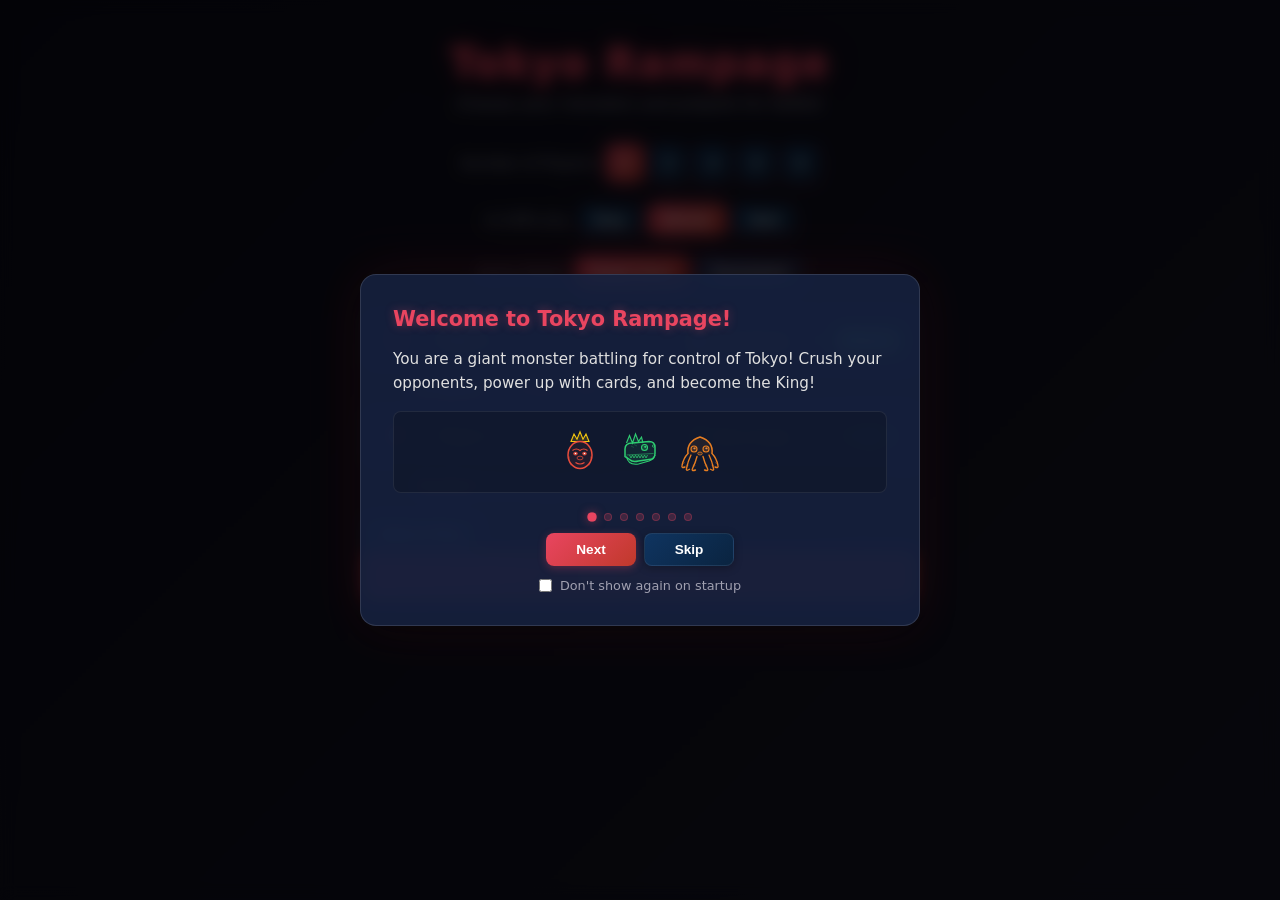
==== index.html @ 38ededda "Initial commit: Tokyo Rampage browser game Vanilla JS implementation with ES modules. Features: 6 mo" ====
<!DOCTYPE html>
<html lang="en">
<head>
  <meta charset="UTF-8">
  <meta name="viewport" content="width=device-width, initial-scale=1.0">
  <title>Tokyo Rampage</title>
  <link rel="stylesheet" href="css/main.css">
  <link rel="stylesheet" href="css/monsters.css">
  <link rel="stylesheet" href="css/dice.css">
  <link rel="stylesheet" href="css/cards.css">
  <link rel="stylesheet" href="css/tokyo.css">
  <link rel="stylesheet" href="css/animations.css">
  <link rel="stylesheet" href="css/gameover.css">
  <link rel="stylesheet" href="css/tournament.css">
  <link rel="stylesheet" href="css/tutorial.css">
</head>
<body>

  <!-- Setup Screen -->
  <div id="setup-screen"></div>

  <!-- Game Area -->
  <div id="game-area" class="hidden">

    <!-- Header -->
    <header class="game-header">
      <h1>Tokyo Rampage</h1>
      <button id="btn-mute" class="btn-mute" title="Toggle Sound"></button>
      <button id="btn-help" class="btn-mute" title="How to Play">?</button>
      <div class="header-info">
        <span id="turn-info">Turn: —</span>
        <span id="phase-info">—</span>
        <span id="round-info">Round: 1</span>
      </div>
    </header>

    <!-- Main Grid -->
    <div class="game-grid">

      <!-- Left: Players Panel -->
      <div class="panel players-section">
        <div class="panel-title">Monsters</div>
        <div id="players-panel"></div>
      </div>

      <!-- Center: Tokyo Board -->
      <div class="panel tokyo-panel">
        <div id="tokyo-board"></div>
      </div>

      <!-- Right: Card Store -->
      <div class="panel card-store-panel">
        <div class="panel-title">Power Cards</div>
        <div id="card-store"></div>
      </div>

      <!-- Dice Section -->
      <div class="dice-section dice-inactive">
        <div id="dice-container"></div>
        <div class="dice-actions">
          <span id="reroll-info"></span>
          <button id="btn-reroll" class="btn">Reroll</button>
          <button id="btn-confirm-dice" class="btn btn-secondary">Confirm</button>
        </div>
      </div>

      <!-- Game Log -->
      <div class="log-section">
        <div class="panel-title">Game Log</div>
        <div id="game-log-entries"></div>
      </div>

    </div>
  </div>

  <!-- Dialog Overlay -->
  <div id="dialog-overlay"></div>

  <!-- Particle Effects Canvas -->
  <canvas id="particle-canvas"></canvas>

  <script type="module" src="js/main.js"></script>
</body>
</html>
---- css/main.css ----
:root {
  --bg-primary: #1a1a2e;
  --bg-secondary: #16213e;
  --bg-card: #0f3460;
  --bg-surface: #1a1a3e;
  --text-primary: #e0e0e0;
  --text-secondary: #a0a0b0;
  --accent: #e94560;
  --accent-glow: rgba(233, 69, 96, 0.3);
  --energy-color: #f1c40f;
  --vp-color: #2ecc71;
  --hp-color: #e74c3c;
  --heal-color: #27ae60;
  --claw-color: #e74c3c;
  --border-color: #2a2a4a;
  --radius: 8px;
  --shadow: 0 4px 12px rgba(0, 0, 0, 0.4);

  /* Glassmorphism */
  --glass-bg: rgba(22, 33, 62, 0.6);
  --glass-border: rgba(255, 255, 255, 0.08);
  --glass-blur: 12px;

  /* Neon glows per color */
  --neon-red: 0 0 8px rgba(233, 69, 96, 0.6), 0 0 24px rgba(233, 69, 96, 0.3);
  --neon-green: 0 0 8px rgba(46, 204, 113, 0.6), 0 0 24px rgba(46, 204, 113, 0.3);
  --neon-yellow: 0 0 8px rgba(241, 196, 15, 0.6), 0 0 24px rgba(241, 196, 15, 0.3);
  --neon-blue: 0 0 8px rgba(52, 152, 219, 0.6), 0 0 24px rgba(52, 152, 219, 0.3);
  --neon-purple: 0 0 8px rgba(155, 89, 182, 0.6), 0 0 24px rgba(155, 89, 182, 0.3);
  --neon-orange: 0 0 8px rgba(230, 126, 34, 0.6), 0 0 24px rgba(230, 126, 34, 0.3);

  /* Layered shadows */
  --shadow-elevated: 0 4px 12px rgba(0, 0, 0, 0.4), 0 8px 32px rgba(0, 0, 0, 0.2);
  --shadow-deep: 0 2px 8px rgba(0, 0, 0, 0.5), 0 12px 40px rgba(0, 0, 0, 0.3), inset 0 1px 0 rgba(255, 255, 255, 0.05);

  /* Gradients */
  --gradient-surface: linear-gradient(135deg, rgba(255, 255, 255, 0.03) 0%, transparent 50%);

  /* Transitions */
  --ease-out-back: cubic-bezier(0.34, 1.56, 0.64, 1);
  --ease-smooth: cubic-bezier(0.4, 0, 0.2, 1);
}

* {
  margin: 0;
  padding: 0;
  box-sizing: border-box;
}

body {
  font-family: 'Segoe UI', system-ui, -apple-system, sans-serif;
  background: linear-gradient(135deg, #0d0d1a, #1a1a2e, #16213e, #0d0d1a);
  background-size: 400% 400%;
  animation: bgShift 20s ease infinite;
  color: var(--text-primary);
  min-height: 100vh;
  overflow-x: hidden;
}

@keyframes bgShift {
  0% { background-position: 0% 50%; }
  25% { background-position: 100% 0%; }
  50% { background-position: 100% 50%; }
  75% { background-position: 0% 100%; }
  100% { background-position: 0% 50%; }
}

.hidden {
  display: none !important;
}

/* Header */
.game-header {
  display: flex;
  justify-content: space-between;
  align-items: center;
  padding: 12px 24px;
  background: rgba(22, 33, 62, 0.7);
  backdrop-filter: blur(16px);
  -webkit-backdrop-filter: blur(16px);
  border-bottom: 1px solid var(--glass-border);
  box-shadow: 0 4px 20px rgba(0, 0, 0, 0.3);
}

.game-header h1 {
  font-size: 1.5rem;
  color: var(--accent);
  letter-spacing: 1px;
  text-shadow: 0 0 10px rgba(233, 69, 96, 0.6), 0 0 30px rgba(233, 69, 96, 0.3), 0 0 60px rgba(233, 69, 96, 0.15);
  display: flex;
  align-items: center;
  gap: 10px;
}

/* Mute button */
.btn-mute {
  background: transparent;
  border: 1px solid var(--glass-border);
  border-radius: var(--radius);
  padding: 6px 8px;
  cursor: pointer;
  color: var(--text-secondary);
  display: flex;
  align-items: center;
  justify-content: center;
  transition: all 0.25s var(--ease-smooth);
}

.btn-mute:hover {
  border-color: var(--accent);
  color: var(--text-primary);
  box-shadow: 0 0 8px rgba(233, 69, 96, 0.3);
}

.btn-mute svg {
  width: 20px;
  height: 20px;
  fill: currentColor;
}

#btn-help {
  font-size: 1rem;
  font-weight: 700;
  width: 32px;
  height: 32px;
}

.header-info {
  display: flex;
  gap: 24px;
  font-size: 0.95rem;
}

#turn-info {
  font-weight: 600;
}

/* Main game grid */
.game-grid {
  display: grid;
  grid-template-columns: 260px 1fr 280px;
  grid-template-rows: 1fr auto auto;
  gap: 0;
  height: calc(100vh - 56px);
}

/* Panels - Frosted Glass */
.panel {
  padding: 16px;
  border-right: 1px solid var(--glass-border);
  overflow-y: auto;
  background: var(--glass-bg);
  backdrop-filter: blur(var(--glass-blur));
  -webkit-backdrop-filter: blur(var(--glass-blur));
  box-shadow: inset 0 1px 0 rgba(255, 255, 255, 0.05);
}

.panel-title {
  font-size: 0.85rem;
  text-transform: uppercase;
  letter-spacing: 2px;
  color: var(--text-secondary);
  margin-bottom: 12px;
  padding-bottom: 8px;
  border-bottom: 1px solid var(--glass-border);
}

/* Buttons */
.btn {
  padding: 8px 16px;
  border: none;
  border-radius: var(--radius);
  cursor: pointer;
  font-size: 0.9rem;
  font-weight: 600;
  transition: all 0.25s var(--ease-smooth);
  background: linear-gradient(135deg, #e94560, #c0392b);
  color: white;
  box-shadow: 0 2px 8px rgba(233, 69, 96, 0.3);
}

.btn:hover {
  filter: brightness(1.15);
  transform: translateY(-2px);
  box-shadow: var(--neon-red), 0 4px 16px rgba(233, 69, 96, 0.4);
}

.btn:active {
  transform: translateY(0);
  box-shadow: 0 1px 4px rgba(233, 69, 96, 0.3);
}

.btn:disabled, .btn.disabled {
  opacity: 0.4;
  cursor: not-allowed;
  transform: none;
  filter: none;
  box-shadow: none;
}

.btn-secondary {
  background: linear-gradient(135deg, var(--bg-card), #0a2440);
  border: 1px solid var(--glass-border);
  box-shadow: 0 2px 8px rgba(0, 0, 0, 0.3);
}

.btn-secondary:hover {
  box-shadow: 0 0 12px rgba(15, 52, 96, 0.5), 0 4px 16px rgba(0, 0, 0, 0.3);
}

/* Dice area */
.dice-section {
  grid-column: 1 / -1;
  display: flex;
  align-items: center;
  justify-content: center;
  gap: 16px;
  padding: 16px 24px;
  background: rgba(22, 33, 62, 0.7);
  backdrop-filter: blur(var(--glass-blur));
  -webkit-backdrop-filter: blur(var(--glass-blur));
  border-top: 1px solid var(--glass-border);
  box-shadow: inset 0 1px 0 rgba(255, 255, 255, 0.04);
  transition: opacity 0.4s var(--ease-smooth), filter 0.4s var(--ease-smooth);
}

.dice-section.dice-inactive {
  opacity: 0.4;
  pointer-events: none;
  filter: grayscale(0.5);
}

.dice-actions {
  display: flex;
  gap: 8px;
  align-items: center;
}

/* Log area */
.log-section {
  grid-column: 1 / -1;
  background: rgba(22, 33, 62, 0.7);
  backdrop-filter: blur(var(--glass-blur));
  -webkit-backdrop-filter: blur(var(--glass-blur));
  border-top: 1px solid var(--glass-border);
  padding: 8px 16px;
  max-height: 150px;
  overflow-y: auto;
  box-shadow: inset 0 1px 0 rgba(255, 255, 255, 0.04);
}

.log-section .panel-title {
  margin-bottom: 6px;
}

/* Particle canvas overlay */
#particle-canvas {
  position: fixed;
  inset: 0;
  width: 100%;
  height: 100%;
  pointer-events: none;
  z-index: 999;
}

/* Scrollbar */
::-webkit-scrollbar {
  width: 6px;
}

::-webkit-scrollbar-track {
  background: rgba(26, 26, 46, 0.5);
}

::-webkit-scrollbar-thumb {
  background: linear-gradient(180deg, var(--accent), var(--bg-card));
  border-radius: 3px;
}

::-webkit-scrollbar-thumb:hover {
  background: linear-gradient(180deg, #e94560, #e94560);
}
---- css/monsters.css ----
/* Monster/Player panels */
.monster-card {
  background: var(--glass-bg);
  border: 1px solid var(--glass-border);
  border-left: 3px solid var(--monster-color, var(--accent));
  border-radius: var(--radius);
  padding: 10px 12px;
  margin-bottom: 8px;
  transition: all 0.3s var(--ease-smooth);
  position: relative;
  overflow: hidden;
  backdrop-filter: blur(8px);
  -webkit-backdrop-filter: blur(8px);
}

.monster-card::before {
  content: '';
  position: absolute;
  inset: 0;
  background: var(--gradient-surface);
  pointer-events: none;
}

.monster-card.active {
  border-color: var(--monster-color, var(--accent));
  box-shadow:
    0 0 12px color-mix(in srgb, var(--monster-color, var(--accent)) 40%, transparent),
    0 0 30px color-mix(in srgb, var(--monster-color, var(--accent)) 20%, transparent),
    inset 0 0 20px color-mix(in srgb, var(--monster-color, var(--accent)) 5%, transparent);
  background: rgba(15, 52, 96, 0.6);
  animation: activeGlow 2s ease-in-out infinite;
}

@keyframes activeGlow {
  0%, 100% {
    box-shadow:
      0 0 12px color-mix(in srgb, var(--monster-color, var(--accent)) 40%, transparent),
      0 0 30px color-mix(in srgb, var(--monster-color, var(--accent)) 20%, transparent),
      inset 0 0 20px color-mix(in srgb, var(--monster-color, var(--accent)) 5%, transparent);
  }
  50% {
    box-shadow:
      0 0 18px color-mix(in srgb, var(--monster-color, var(--accent)) 60%, transparent),
      0 0 40px color-mix(in srgb, var(--monster-color, var(--accent)) 30%, transparent),
      inset 0 0 30px color-mix(in srgb, var(--monster-color, var(--accent)) 8%, transparent);
  }
}

.monster-card.dead {
  opacity: 0.35;
  filter: grayscale(0.8);
}

.monster-header {
  display: flex;
  align-items: center;
  gap: 8px;
  margin-bottom: 8px;
}

.monster-emoji {
  font-size: 1.5rem;
  display: flex;
  align-items: center;
  justify-content: center;
  width: 36px;
  height: 36px;
}

.monster-emoji svg {
  width: 36px;
  height: 36px;
}

.monster-name {
  font-weight: 600;
  font-size: 0.95rem;
  flex: 1;
}

.ai-badge {
  font-size: 0.65rem;
  padding: 2px 6px;
  background: rgba(15, 52, 96, 0.8);
  border-radius: 4px;
  color: var(--text-secondary);
  text-transform: uppercase;
  letter-spacing: 1px;
  border: 1px solid var(--glass-border);
}

.tokyo-badge {
  font-size: 0.65rem;
  padding: 2px 6px;
  background: var(--accent);
  border-radius: 4px;
  color: white;
  text-transform: uppercase;
  letter-spacing: 1px;
  font-weight: 700;
  box-shadow: var(--neon-red);
  animation: tokyoBadgePulse 2s ease-in-out infinite;
}

@keyframes tokyoBadgePulse {
  0%, 100% { box-shadow: 0 0 6px rgba(233, 69, 96, 0.4); }
  50% { box-shadow: 0 0 12px rgba(233, 69, 96, 0.7), 0 0 24px rgba(233, 69, 96, 0.3); }
}

/* HP Bar */
/* HP flash effects */
@keyframes hpFlashDamage {
  0%, 100% { box-shadow: inset 0 2px 4px rgba(0, 0, 0, 0.3); }
  50%      { box-shadow: inset 0 0 12px rgba(231, 76, 60, 0.8), 0 0 8px rgba(231, 76, 60, 0.4); }
}

@keyframes hpFlashHeal {
  0%, 100% { box-shadow: inset 0 2px 4px rgba(0, 0, 0, 0.3); }
  50%      { box-shadow: inset 0 0 12px rgba(46, 204, 113, 0.8), 0 0 8px rgba(46, 204, 113, 0.4); }
}

.hp-flash-damage {
  animation: hpFlashDamage 0.5s ease;
}

.hp-flash-heal {
  animation: hpFlashHeal 0.5s ease;
}

.hp-bar-container {
  position: relative;
  height: 18px;
  background: rgba(0, 0, 0, 0.4);
  border-radius: 9px;
  overflow: hidden;
  margin-bottom: 6px;
  box-shadow: inset 0 2px 4px rgba(0, 0, 0, 0.3);
}

.hp-bar {
  height: 100%;
  border-radius: 9px;
  transition: width 0.4s ease, background-color 0.4s ease;
  position: relative;
}

.hp-bar::after {
  content: '';
  position: absolute;
  top: 0;
  left: 0;
  right: 0;
  height: 50%;
  background: linear-gradient(180deg, rgba(255, 255, 255, 0.25) 0%, transparent 100%);
  border-radius: 9px 9px 0 0;
  pointer-events: none;
}

.hp-text {
  position: absolute;
  top: 50%;
  left: 50%;
  transform: translate(-50%, -50%);
  font-size: 0.7rem;
  font-weight: 700;
  text-shadow: 0 1px 3px rgba(0, 0, 0, 0.9);
}

/* Stats */
.stat-row {
  display: flex;
  gap: 12px;
}

.stat {
  font-size: 0.8rem;
  font-weight: 600;
}

.stat.vp {
  color: var(--vp-color);
  text-shadow: 0 0 8px rgba(46, 204, 113, 0.5);
}

.stat.energy {
  color: var(--energy-color);
  text-shadow: 0 0 8px rgba(241, 196, 15, 0.5);
}

/* Cards on monster */
.monster-cards {
  display: flex;
  flex-wrap: wrap;
  gap: 4px;
  margin-top: 6px;
}

.card-pip {
  font-size: 0.65rem;
  padding: 2px 6px;
  background: rgba(26, 26, 46, 0.8);
  border-radius: 4px;
  color: var(--energy-color);
  cursor: help;
  border: 1px solid rgba(241, 196, 15, 0.15);
}

/* ── Monster Portrait Idle Animations ── */

@keyframes crownBob {
  0%, 100% { transform: translateY(0); }
  50% { transform: translateY(-1.5px); }
}

@keyframes jawChomp {
  0%, 100% { transform: translateY(0); }
  50% { transform: translateY(1.5px); }
}

@keyframes gearSpin {
  from { transform: rotate(0deg); }
  to { transform: rotate(360deg); }
}

@keyframes antennaBlink {
  0%, 100% { opacity: 0.7; }
  50% { opacity: 0.2; }
}

@keyframes brainPulse {
  0%, 100% { opacity: 0.3; filter: drop-shadow(0 0 0px transparent); }
  50% { opacity: 0.6; filter: drop-shadow(0 0 3px rgba(52, 152, 219, 0.6)); }
}

@keyframes tentacleSway {
  0%, 100% { transform: rotate(0deg); }
  33% { transform: rotate(1.5deg); }
  66% { transform: rotate(-1.5deg); }
}

@keyframes monsterAttack {
  0% { transform: scale(1); }
  30% { transform: scale(1.15); }
  60% { transform: scale(0.95); }
  100% { transform: scale(1); }
}

@keyframes monsterHit {
  0%, 100% { filter: brightness(1); }
  50% { filter: brightness(2); }
}

.monster-anim-crown {
  animation: crownBob 3s ease-in-out infinite;
}

.monster-anim-jaw {
  animation: jawChomp 2.5s ease-in-out infinite;
}

.monster-anim-gear {
  animation: gearSpin 8s linear infinite;
  transform-origin: 32px 28px;
}

.monster-anim-antenna {
  animation: antennaBlink 2s ease-in-out infinite;
}

.monster-anim-brain {
  animation: brainPulse 3s ease-in-out infinite;
}

.monster-anim-tentacles {
  animation: tentacleSway 4s ease-in-out infinite;
  transform-origin: 32px 34px;
}

.monster-portrait.attacking {
  animation: monsterAttack 0.5s ease;
}

.monster-portrait.hit {
  animation: monsterHit 0.4s ease;
}

@media (prefers-reduced-motion: reduce) {
  .monster-anim-crown,
  .monster-anim-jaw,
  .monster-anim-gear,
  .monster-anim-antenna,
  .monster-anim-brain,
  .monster-anim-tentacles {
    animation: none;
  }
}
---- css/dice.css ----
/* Dice */
#dice-container {
  display: flex;
  gap: 10px;
  justify-content: center;
}

.die {
  width: 64px;
  height: 64px;
  display: flex;
  align-items: center;
  justify-content: center;
  font-size: 1.5rem;
  font-weight: 700;
  border-radius: 12px;
  background: linear-gradient(145deg, #1a2a50, #0d1a35);
  border: 2px solid var(--glass-border);
  transition: all 0.25s var(--ease-smooth);
  user-select: none;
  position: relative;
  box-shadow:
    0 4px 12px rgba(0, 0, 0, 0.4),
    inset 0 1px 0 rgba(255, 255, 255, 0.08),
    inset 0 -2px 4px rgba(0, 0, 0, 0.2);
}

.die svg {
  width: 28px;
  height: 28px;
}

/* Glossy highlight on top-left */
.die::before {
  content: '';
  position: absolute;
  top: 4px;
  left: 4px;
  width: 20px;
  height: 20px;
  background: radial-gradient(circle at center, rgba(255, 255, 255, 0.15) 0%, transparent 70%);
  border-radius: 50%;
  pointer-events: none;
}

.die.clickable {
  cursor: pointer;
}

.die.clickable:hover {
  border-color: var(--accent);
  transform: translateY(-4px);
  box-shadow:
    0 8px 20px rgba(0, 0, 0, 0.4),
    0 0 12px rgba(233, 69, 96, 0.3),
    inset 0 1px 0 rgba(255, 255, 255, 0.1);
}

.die.kept {
  border-color: var(--energy-color);
  box-shadow:
    0 0 8px rgba(241, 196, 15, 0.5),
    0 0 20px rgba(241, 196, 15, 0.3),
    0 0 40px rgba(241, 196, 15, 0.15);
  transform: scale(1.05) translateY(-6px);
  background: linear-gradient(145deg, #2a3a5a, #1a2844);
}

/* Face-specific neon text-shadows */
.die.face-number {
  color: #3498db;
  text-shadow: 0 0 6px rgba(52, 152, 219, 0.6), 0 0 16px rgba(52, 152, 219, 0.3);
}

.die.face-claw {
  color: var(--claw-color);
  text-shadow: 0 0 6px rgba(231, 76, 60, 0.6), 0 0 16px rgba(231, 76, 60, 0.3);
}

.die.face-heart {
  color: var(--heal-color);
  text-shadow: 0 0 6px rgba(39, 174, 96, 0.6), 0 0 16px rgba(39, 174, 96, 0.3);
}

.die.face-lightning {
  color: var(--energy-color);
  text-shadow: 0 0 6px rgba(241, 196, 15, 0.6), 0 0 16px rgba(241, 196, 15, 0.3);
}

/* Reroll info */
#reroll-info {
  font-size: 0.85rem;
  color: var(--text-secondary);
  min-width: 100px;
  text-align: center;
}

/* Enhanced roll animation with bounces */
@keyframes diceRoll {
  0% { transform: rotateX(0) rotateY(0) scale(1); }
  15% { transform: rotateX(90deg) rotateY(45deg) scale(0.9); }
  30% { transform: rotateX(180deg) rotateY(135deg) scale(1.05); }
  50% { transform: rotateX(270deg) rotateY(225deg) scale(0.92); }
  70% { transform: rotateX(320deg) rotateY(300deg) scale(1.03); }
  85% { transform: rotateX(345deg) rotateY(340deg) scale(0.98); }
  100% { transform: rotateX(360deg) rotateY(360deg) scale(1); }
}

.die.rolling {
  animation: diceRoll 0.5s cubic-bezier(0.34, 1.56, 0.64, 1);
}

/* Land flash effect */
@keyframes diceLand {
  0% { box-shadow: 0 0 20px rgba(255, 255, 255, 0.6), 0 4px 12px rgba(0, 0, 0, 0.4); }
  100% { box-shadow: 0 4px 12px rgba(0, 0, 0, 0.4), inset 0 1px 0 rgba(255, 255, 255, 0.08); }
}

.die.landed {
  animation: diceLand 0.4s ease-out;
}
---- css/cards.css ----
/* Card Store */
.card-store-panel {
  border-left: 1px solid var(--glass-border);
}

.card-slots {
  display: flex;
  flex-direction: column;
  gap: 8px;
}

.store-card {
  background: var(--glass-bg);
  border: 1px solid var(--glass-border);
  border-radius: var(--radius);
  padding: 10px 12px;
  transition: all 0.25s var(--ease-smooth);
  position: relative;
  overflow: hidden;
  backdrop-filter: blur(6px);
  -webkit-backdrop-filter: blur(6px);
}

/* Top-edge highlight */
.store-card::before {
  content: '';
  position: absolute;
  top: 0;
  left: 0;
  right: 0;
  height: 1px;
  background: linear-gradient(90deg, transparent, rgba(255, 255, 255, 0.15), transparent);
  pointer-events: none;
}

.store-card.buyable {
  cursor: pointer;
  border-color: rgba(241, 196, 15, 0.4);
  box-shadow: 0 0 8px rgba(241, 196, 15, 0.15);
}

.store-card.buyable:hover {
  background: rgba(15, 52, 96, 0.7);
  transform: scale(1.02);
  box-shadow: 0 0 12px rgba(241, 196, 15, 0.3), 0 0 24px rgba(241, 196, 15, 0.15);
  border-color: rgba(241, 196, 15, 0.6);
}

.card-name {
  font-weight: 600;
  font-size: 0.9rem;
  margin-bottom: 4px;
}

.card-cost {
  font-size: 0.8rem;
  color: var(--energy-color);
  font-weight: 700;
  float: right;
  margin-top: -20px;
  text-shadow: 0 0 6px rgba(241, 196, 15, 0.4);
}

.card-type {
  font-size: 0.65rem;
  text-transform: uppercase;
  letter-spacing: 1px;
  color: var(--text-secondary);
  margin-bottom: 4px;
}

.card-keep .card-type {
  color: var(--vp-color);
}

.card-discard .card-type {
  color: var(--accent);
}

.card-description {
  font-size: 0.8rem;
  color: var(--text-secondary);
  line-height: 1.3;
}

/* Card frame (SVG decorative) */
.card-frame {
  position: absolute;
  inset: 0;
  pointer-events: none;
  opacity: 0.3;
}

.card-frame svg {
  width: 100%;
  height: 100%;
}

/* Card exit animation */
@keyframes cardExit {
  0%   { opacity: 1; transform: scale(1); }
  50%  { opacity: 0.5; transform: scale(0.9); }
  100% { opacity: 0; transform: scale(0.7) translateY(-10px); }
}

.store-card.card-exit {
  animation: cardExit 0.35s ease-in forwards;
  pointer-events: none;
}

/* Card actions */
.card-actions {
  display: flex;
  gap: 8px;
  margin-top: 12px;
}

.btn-sweep {
  background: linear-gradient(135deg, var(--bg-card), #0a2440);
  border: 1px solid rgba(241, 196, 15, 0.3);
  color: var(--energy-color);
  flex: 1;
}

.btn-sweep:hover {
  box-shadow: var(--neon-yellow);
}

.btn-heal {
  background: linear-gradient(135deg, var(--heal-color, #2ecc71), #1a9c54);
  flex: 1;
}

.btn-heal:hover {
  box-shadow: var(--neon-green);
}

.btn-done {
  background: linear-gradient(135deg, var(--vp-color), #1a9c54);
  flex: 1;
}

.btn-done:hover {
  box-shadow: var(--neon-green);
}
---- css/tokyo.css ----
/* Tokyo Board */
.tokyo-panel {
  display: flex;
  flex-direction: column;
  align-items: center;
  justify-content: center;
  gap: 16px;
  background: var(--glass-bg);
  position: relative;
  overflow: hidden;
}

.tokyo-panel::before {
  content: '';
  position: absolute;
  inset: 0;
  background:
    radial-gradient(ellipse at 50% 30%, rgba(233, 69, 96, 0.1) 0%, transparent 60%),
    radial-gradient(ellipse at 50% 70%, rgba(233, 69, 96, 0.06) 0%, transparent 50%);
  pointer-events: none;
}

/* Skyline container (filled by SVG via JS) */
.tokyo-skyline {
  position: absolute;
  bottom: 0;
  left: 0;
  right: 0;
  height: 120px;
  pointer-events: none;
  opacity: 0.2;
}

.tokyo-skyline svg {
  width: 100%;
  height: 100%;
}

.tokyo-slot {
  width: 200px;
  border: 2px dashed rgba(255, 255, 255, 0.1);
  border-radius: 12px;
  padding: 16px;
  text-align: center;
  background: rgba(26, 26, 62, 0.5);
  backdrop-filter: blur(6px);
  -webkit-backdrop-filter: blur(6px);
  transition: all 0.3s var(--ease-smooth);
  position: relative;
  z-index: 1;
}

.tokyo-slot.occupied {
  border-style: solid;
  border-color: var(--accent);
  box-shadow:
    0 0 12px rgba(233, 69, 96, 0.3),
    0 0 30px rgba(233, 69, 96, 0.15),
    0 0 60px rgba(233, 69, 96, 0.08);
  background: rgba(233, 69, 96, 0.08);
  animation: tokyoOccupied 3s ease-in-out infinite;
}

@keyframes tokyoOccupied {
  0%, 100% {
    box-shadow:
      0 0 12px rgba(233, 69, 96, 0.3),
      0 0 30px rgba(233, 69, 96, 0.15),
      0 0 60px rgba(233, 69, 96, 0.08);
  }
  50% {
    box-shadow:
      0 0 18px rgba(233, 69, 96, 0.45),
      0 0 40px rgba(233, 69, 96, 0.25),
      0 0 80px rgba(233, 69, 96, 0.12);
  }
}

.tokyo-slot.hidden-slot {
  opacity: 0.2;
  pointer-events: none;
}

.tokyo-label {
  font-size: 0.75rem;
  text-transform: uppercase;
  letter-spacing: 2px;
  color: var(--text-secondary);
  margin-bottom: 10px;
}

.tokyo-occupant {
  min-height: 50px;
  display: flex;
  align-items: center;
  justify-content: center;
}

.tokyo-monster {
  display: flex;
  flex-direction: column;
  align-items: center;
  gap: 4px;
}

.tokyo-emoji {
  font-size: 2rem;
  display: flex;
  align-items: center;
  justify-content: center;
}

.tokyo-emoji svg {
  width: 48px;
  height: 48px;
}

.tokyo-name {
  font-size: 0.85rem;
  font-weight: 600;
}

.tokyo-empty-text {
  color: var(--text-secondary);
  font-size: 0.8rem;
  font-style: italic;
}
---- css/animations.css ----
/* Setup Screen */
.setup-content {
  max-width: 600px;
  margin: 0 auto;
  padding: 40px 24px;
}

.setup-title {
  font-size: 2.5rem;
  color: var(--accent);
  text-align: center;
  margin-bottom: 8px;
  letter-spacing: 2px;
  text-shadow:
    0 0 10px rgba(233, 69, 96, 0.6),
    0 0 30px rgba(233, 69, 96, 0.3),
    0 0 60px rgba(233, 69, 96, 0.15);
  animation: titleGlow 3s ease-in-out infinite;
}

@keyframes titleGlow {
  0%, 100% {
    text-shadow:
      0 0 10px rgba(233, 69, 96, 0.6),
      0 0 30px rgba(233, 69, 96, 0.3),
      0 0 60px rgba(233, 69, 96, 0.15);
  }
  50% {
    text-shadow:
      0 0 15px rgba(233, 69, 96, 0.8),
      0 0 40px rgba(233, 69, 96, 0.45),
      0 0 80px rgba(233, 69, 96, 0.2);
  }
}

.setup-subtitle {
  text-align: center;
  color: var(--text-secondary);
  margin-bottom: 32px;
}

.player-count-selector {
  display: flex;
  align-items: center;
  justify-content: center;
  gap: 8px;
  margin-bottom: 24px;
}

.player-count-selector label {
  color: var(--text-secondary);
  font-size: 0.9rem;
}

.btn-count {
  width: 36px;
  height: 36px;
  padding: 0;
  display: flex;
  align-items: center;
  justify-content: center;
  background: linear-gradient(135deg, var(--bg-card), #0a2440);
  border: 1px solid var(--glass-border);
}

.btn-count.selected {
  background: linear-gradient(135deg, #e94560, #c0392b);
  border-color: var(--accent);
  box-shadow: var(--neon-red);
}

.difficulty-selector {
  display: flex;
  align-items: center;
  justify-content: center;
  gap: 8px;
  margin-bottom: 24px;
}

.difficulty-selector label {
  color: var(--text-secondary, #a0a0b0);
  font-size: 0.9rem;
}

.player-list {
  display: flex;
  flex-direction: column;
  gap: 10px;
  margin-bottom: 24px;
}

.player-setup-row {
  display: flex;
  align-items: center;
  gap: 10px;
  padding: 10px 12px;
  background: var(--glass-bg);
  border-radius: var(--radius);
  border: 1px solid var(--glass-border);
  backdrop-filter: blur(8px);
  -webkit-backdrop-filter: blur(8px);
  transition: all 0.2s var(--ease-smooth);
}

.player-setup-row:hover {
  background: rgba(22, 33, 62, 0.8);
  border-color: rgba(255, 255, 255, 0.12);
}

.player-emoji {
  font-size: 1.5rem;
  width: 40px;
  text-align: center;
  display: flex;
  align-items: center;
  justify-content: center;
}

.player-emoji svg {
  width: 36px;
  height: 36px;
}

.player-name-input {
  flex: 1;
  padding: 6px 10px;
  border: 1px solid var(--glass-border);
  border-radius: 4px;
  background: rgba(26, 26, 46, 0.7);
  color: var(--text-primary);
  font-size: 0.9rem;
  transition: border-color 0.2s;
}

.player-name-input:focus {
  outline: none;
  border-color: var(--accent);
  box-shadow: 0 0 8px rgba(233, 69, 96, 0.2);
}

.monster-select {
  padding: 6px 8px;
  border: 1px solid var(--glass-border);
  border-radius: 4px;
  background: rgba(26, 26, 46, 0.7);
  color: var(--text-primary);
  font-size: 0.85rem;
  min-width: 150px;
}

.monster-select:focus {
  outline: none;
  border-color: var(--accent);
  box-shadow: 0 0 8px rgba(233, 69, 96, 0.2);
}

.btn-toggle-ai {
  padding: 6px 12px;
  min-width: 65px;
  font-size: 0.8rem;
}

.btn-toggle-ai.is-human {
  background: linear-gradient(135deg, var(--vp-color), #1a9c54);
}

.btn-toggle-ai.is-ai {
  background: linear-gradient(135deg, var(--bg-card), #0a2440);
  border: 1px solid var(--glass-border);
}

.btn-start {
  display: block;
  width: 100%;
  padding: 14px;
  font-size: 1.1rem;
  letter-spacing: 1px;
}

/* Dialog Overlay */
#dialog-overlay {
  position: fixed;
  inset: 0;
  background: rgba(0, 0, 0, 0.6);
  backdrop-filter: blur(4px);
  -webkit-backdrop-filter: blur(4px);
  display: none;
  align-items: center;
  justify-content: center;
  z-index: 1000;
}

#dialog-overlay.visible {
  display: flex;
}

.dialog {
  background: rgba(22, 33, 62, 0.85);
  backdrop-filter: blur(20px);
  -webkit-backdrop-filter: blur(20px);
  border: 1px solid var(--glass-border);
  border-radius: 12px;
  padding: 32px;
  max-width: 420px;
  width: 90%;
  text-align: center;
  box-shadow: var(--shadow-deep);
  animation: dialogAppear 0.4s cubic-bezier(0.34, 1.56, 0.64, 1);
}

@keyframes dialogAppear {
  from {
    opacity: 0;
    transform: scale(0.9) translateY(20px);
  }
  to {
    opacity: 1;
    transform: scale(1) translateY(0);
  }
}

.dialog h2 {
  margin-bottom: 12px;
  color: var(--accent);
  text-shadow: 0 0 10px rgba(233, 69, 96, 0.4);
}

.dialog p {
  margin-bottom: 16px;
  color: var(--text-secondary);
  line-height: 1.5;
}

.dialog-actions {
  display: flex;
  gap: 12px;
  justify-content: center;
}

.btn-yield {
  background: linear-gradient(135deg, var(--energy-color), #d4a80e);
  color: #1a1a2e;
}

.btn-stay {
  background: linear-gradient(135deg, var(--accent), #c0392b);
}

.btn-newgame {
  padding: 12px 32px;
  font-size: 1rem;
}

.winner-emoji {
  font-size: 4rem;
  margin-bottom: 12px;
  display: flex;
  align-items: center;
  justify-content: center;
}

.winner-emoji svg {
  width: 80px;
  height: 80px;
}

/* Game Log */
.log-entry {
  font-size: 0.8rem;
  padding: 2px 0;
  color: var(--text-secondary);
  border-bottom: 1px solid rgba(255, 255, 255, 0.03);
  animation: logSlideIn 0.3s ease-out;
}

@keyframes logSlideIn {
  from {
    opacity: 0;
    transform: translateX(-12px);
  }
  to {
    opacity: 1;
    transform: translateX(0);
  }
}

.log-turn {
  color: var(--text-primary);
  font-weight: 600;
  margin-top: 4px;
}

.log-damage {
  color: var(--claw-color);
}

.log-heal {
  color: var(--heal-color);
}

.log-vp {
  color: var(--vp-color);
}

.log-energy {
  color: var(--energy-color);
}

.log-tokyo {
  color: var(--accent);
}

.log-eliminated {
  color: var(--hp-color);
  font-weight: 600;
}

.log-win {
  color: var(--energy-color);
  font-weight: 700;
  font-size: 0.9rem;
}

.log-card {
  color: #9b59b6;
}

/* Floating combat text */
@keyframes floatUp {
  0%   { opacity: 1; transform: translate(-50%, -50%) translateY(0); }
  100% { opacity: 0; transform: translate(-50%, -50%) translateY(-60px); }
}

.floating-text {
  font-weight: 800;
  font-size: 1.4rem;
  animation: floatUp 1s ease-out forwards;
  pointer-events: none;
  z-index: 1001;
  text-shadow: 0 2px 4px rgba(0, 0, 0, 0.6);
}

.floating-damage { color: #e74c3c; }
.floating-vp     { color: #2ecc71; }
.floating-energy  { color: #f1c40f; }
.floating-heal    { color: #27ae60; }

/* Screen shake (multi-axis) */
@keyframes screenShake {
  0%, 100% { transform: translate(0, 0); }
  10%  { transform: translate(-5px, -3px); }
  20%  { transform: translate(4px, 2px); }
  30%  { transform: translate(-3px, 4px); }
  40%  { transform: translate(5px, -2px); }
  50%  { transform: translate(-2px, 3px); }
  60%  { transform: translate(3px, -4px); }
  70%  { transform: translate(-4px, 1px); }
  80%  { transform: translate(2px, -3px); }
  90%  { transform: translate(-1px, 2px); }
}

.screen-shake {
  animation: screenShake 0.4s ease;
}

/* Shared animations */
@keyframes shake {
  0%, 100% { transform: translateX(0); }
  20% { transform: translateX(-4px); }
  40% { transform: translateX(4px); }
  60% { transform: translateX(-3px); }
  80% { transform: translateX(3px); }
}

@keyframes pulse {
  0%, 100% { transform: scale(1); }
  50% { transform: scale(1.05); }
}

@keyframes fadeIn {
  from { opacity: 0; transform: translateY(10px); }
  to { opacity: 1; transform: translateY(0); }
}

.shake {
  animation: shake 0.4s ease;
}

.pulse {
  animation: pulse 0.6s ease;
}

.fade-in {
  animation: fadeIn 0.3s ease;
}

/* Responsive */
@media (max-width: 900px) {
  .game-grid {
    grid-template-columns: 1fr;
    grid-template-rows: auto auto auto auto auto;
    height: auto;
  }

  .panel {
    border-right: none;
    border-bottom: 1px solid var(--glass-border);
  }

  .tokyo-panel {
    flex-direction: row;
    padding: 16px;
  }

  .dice-section {
    flex-wrap: wrap;
  }
}
---- css/gameover.css ----
/* Game Over Screen */
.gameover-screen {
  background: rgba(13, 13, 26, 0.95);
  backdrop-filter: blur(20px);
  -webkit-backdrop-filter: blur(20px);
  border: 1px solid var(--glass-border);
  border-radius: 12px;
  padding: 32px;
  max-width: 800px;
  width: 95%;
  max-height: 90vh;
  overflow-y: auto;
  text-align: center;
  box-shadow: var(--shadow-deep);
  animation: dialogAppear 0.4s cubic-bezier(0.34, 1.56, 0.64, 1);
}

/* Winner Banner */
.gameover-winner {
  margin-bottom: 24px;
}

.gameover-winner-svg {
  display: flex;
  align-items: center;
  justify-content: center;
  margin-bottom: 8px;
}

.gameover-winner-svg svg {
  width: 80px;
  height: 80px;
}

.gameover-winner-name {
  font-size: 1.8rem;
  color: var(--accent);
  text-shadow: 0 0 10px rgba(233, 69, 96, 0.6), 0 0 30px rgba(233, 69, 96, 0.3);
  margin-bottom: 4px;
}

.gameover-winner-stats {
  color: var(--text-secondary);
  font-size: 1rem;
}

/* Stats Section */
.gameover-stats-section {
  margin-bottom: 24px;
}

.gameover-stats-section h3,
.gameover-mvp-section h3,
.gameover-tournament-section h3 {
  font-size: 1rem;
  text-transform: uppercase;
  letter-spacing: 2px;
  color: var(--text-secondary);
  margin-bottom: 12px;
}

.stats-table,
.standings-table {
  width: 100%;
  border-collapse: collapse;
  font-size: 0.85rem;
}

.stats-table th,
.standings-table th {
  padding: 8px 6px;
  color: var(--text-secondary);
  font-weight: 600;
  text-transform: uppercase;
  font-size: 0.7rem;
  letter-spacing: 1px;
  border-bottom: 1px solid var(--glass-border);
}

.stats-table td,
.standings-table td {
  padding: 6px;
  border-bottom: 1px solid rgba(255, 255, 255, 0.04);
  color: var(--text-primary);
}

.stats-table .winner-row {
  background: rgba(241, 196, 15, 0.1);
}

.stats-table .winner-row td {
  color: #f1c40f;
  font-weight: 600;
}

.standings-table .champion-row td {
  color: #f1c40f;
  font-weight: 700;
}

/* MVP Awards */
.gameover-mvp-section {
  margin-bottom: 24px;
}

.mvp-grid {
  display: grid;
  grid-template-columns: repeat(auto-fit, minmax(150px, 1fr));
  gap: 10px;
}

.mvp-card {
  background: var(--glass-bg);
  border: 1px solid var(--glass-border);
  border-radius: var(--radius);
  padding: 12px;
  backdrop-filter: blur(8px);
  -webkit-backdrop-filter: blur(8px);
}

.mvp-title {
  font-size: 0.7rem;
  text-transform: uppercase;
  letter-spacing: 1px;
  color: #f1c40f;
  margin-bottom: 4px;
}

.mvp-player {
  font-size: 0.95rem;
  font-weight: 600;
  color: var(--text-primary);
  margin-bottom: 2px;
}

.mvp-value {
  font-size: 0.75rem;
  color: var(--text-secondary);
}

/* Tournament Section */
.gameover-tournament-section {
  margin-bottom: 24px;
}

/* Actions */
.gameover-actions {
  display: flex;
  gap: 12px;
  justify-content: center;
  flex-wrap: wrap;
}

.gameover-actions .btn-setup {
  padding: 10px 24px;
}
---- css/tournament.css ----
/* Phase Flash */
.phase-flash {
  position: fixed;
  inset: 0;
  background: rgba(233, 69, 96, 0.08);
  pointer-events: none;
  z-index: 998;
  animation: phaseFlashFade 0.3s ease-out forwards;
}

@keyframes phaseFlashFade {
  from { opacity: 1; }
  to { opacity: 0; }
}

/* Ability Tag */
.ability-tag {
  font-size: 0.6rem;
  padding: 1px 6px;
  border-radius: 10px;
  background: rgba(155, 89, 182, 0.2);
  color: #bb86fc;
  border: 1px solid rgba(155, 89, 182, 0.3);
  letter-spacing: 0.5px;
  white-space: nowrap;
}

/* Ability Log Entry */
.log-ability {
  color: #bb86fc;
}

/* Ability Floating Text */
.floating-ability {
  color: #bb86fc;
}

/* Setup Screen: Ability Info */
.ability-info {
  font-size: 0.75rem;
  color: #bb86fc;
  margin-top: 4px;
  padding-left: 50px;
}

.ability-info strong {
  color: #d1a3ff;
}

/* Setup Game Mode Selector */
.gamemode-selector {
  display: flex;
  align-items: center;
  justify-content: center;
  gap: 8px;
  margin-bottom: 24px;
}

.gamemode-selector label {
  color: var(--text-secondary);
  font-size: 0.9rem;
}

.gamemode-selector .btn-count {
  width: auto;
  height: auto;
  padding: 6px 14px;
  font-size: 0.85rem;
}

.series-selector {
  display: flex;
  align-items: center;
  justify-content: center;
  gap: 8px;
  margin-bottom: 24px;
}

.series-selector label {
  color: var(--text-secondary);
  font-size: 0.9rem;
}

/* Also fix AI difficulty buttons to auto-size */
.difficulty-selector .btn-count {
  width: auto;
  height: auto;
  padding: 6px 14px;
  font-size: 0.85rem;
}

/* Tournament game counter in header */
.tournament-counter {
  font-size: 0.85rem;
  color: #f1c40f;
  font-weight: 600;
}
---- css/tutorial.css ----
/* Tutorial / How-to-Play Overlay */

#tutorial-overlay {
  position: fixed;
  inset: 0;
  background: rgba(0, 0, 0, 0.7);
  backdrop-filter: blur(8px);
  -webkit-backdrop-filter: blur(8px);
  z-index: 1100;
  display: flex;
  align-items: center;
  justify-content: center;
  opacity: 0;
  visibility: hidden;
  transition: opacity 0.3s ease, visibility 0.3s ease;
}

#tutorial-overlay.visible {
  opacity: 1;
  visibility: visible;
}

.tutorial-panel {
  background: rgba(22, 33, 62, 0.92);
  border: 1px solid rgba(255, 255, 255, 0.12);
  border-radius: 16px;
  max-width: 560px;
  width: 90%;
  max-height: 85vh;
  overflow-y: auto;
  padding: 32px;
  box-shadow: 0 8px 40px rgba(0, 0, 0, 0.5), 0 0 60px rgba(233, 69, 96, 0.1);
  animation: dialogAppear 0.4s cubic-bezier(0.34, 1.56, 0.64, 1);
}

@keyframes dialogAppear {
  from { transform: scale(0.9) translateY(20px); opacity: 0; }
  to { transform: scale(1) translateY(0); opacity: 1; }
}

.tutorial-step-title {
  font-size: 1.3rem;
  font-weight: 700;
  color: var(--accent);
  margin-bottom: 16px;
  text-shadow: 0 0 10px rgba(233, 69, 96, 0.4);
}

.tutorial-body {
  color: var(--text-primary);
  font-size: 0.95rem;
  line-height: 1.6;
  margin-bottom: 20px;
}

.tutorial-body p {
  margin-bottom: 10px;
}

.tutorial-body ul {
  list-style: none;
  padding: 0;
}

.tutorial-body li {
  padding: 4px 0 4px 20px;
  position: relative;
}

.tutorial-body li::before {
  content: '\25B8';
  position: absolute;
  left: 4px;
  color: var(--accent);
}

.tutorial-illustration {
  display: flex;
  flex-wrap: wrap;
  gap: 12px;
  justify-content: center;
  margin: 16px 0;
  padding: 16px;
  background: rgba(0, 0, 0, 0.2);
  border-radius: 8px;
  border: 1px solid var(--glass-border);
}

.tutorial-illustration .dice-icon {
  display: flex;
  flex-direction: column;
  align-items: center;
  gap: 4px;
  font-size: 0.75rem;
  color: var(--text-secondary);
}

.tutorial-illustration .dice-icon svg {
  width: 32px;
  height: 32px;
  color: var(--text-primary);
}

.tutorial-illustration .monster-preview {
  display: flex;
  flex-direction: column;
  align-items: center;
  gap: 4px;
  font-size: 0.7rem;
  color: var(--text-secondary);
}

.tutorial-zone-diagram {
  display: flex;
  gap: 16px;
  justify-content: center;
  align-items: center;
  margin: 16px 0;
  padding: 16px;
  background: rgba(0, 0, 0, 0.2);
  border-radius: 8px;
  border: 1px solid var(--glass-border);
}

.tutorial-zone {
  padding: 12px 20px;
  border-radius: 8px;
  text-align: center;
  font-size: 0.85rem;
  font-weight: 600;
}

.tutorial-zone.inside {
  border: 2px solid var(--accent);
  color: var(--accent);
  background: rgba(233, 69, 96, 0.1);
}

.tutorial-zone.outside {
  border: 2px solid var(--vp-color);
  color: var(--vp-color);
  background: rgba(46, 204, 113, 0.1);
}

.tutorial-zone-arrow {
  color: var(--text-secondary);
  font-size: 1.2rem;
}

.tutorial-card-types {
  display: flex;
  gap: 16px;
  justify-content: center;
  margin: 16px 0;
}

.tutorial-card-type {
  flex: 1;
  padding: 12px;
  border-radius: 8px;
  text-align: center;
  font-size: 0.85rem;
}

.tutorial-card-type.keep {
  border: 1px solid var(--energy-color);
  color: var(--energy-color);
  background: rgba(241, 196, 15, 0.08);
}

.tutorial-card-type.discard {
  border: 1px solid var(--vp-color);
  color: var(--vp-color);
  background: rgba(46, 204, 113, 0.08);
}

.tutorial-card-type strong {
  display: block;
  margin-bottom: 4px;
}

.tutorial-monster-grid {
  display: grid;
  grid-template-columns: repeat(3, 1fr);
  gap: 8px;
  margin: 12px 0;
}

.tutorial-monster-item {
  display: flex;
  flex-direction: column;
  align-items: center;
  gap: 2px;
  padding: 8px 4px;
  border-radius: 6px;
  background: rgba(0, 0, 0, 0.15);
  border: 1px solid var(--glass-border);
}

.tutorial-monster-item .name {
  font-size: 0.7rem;
  font-weight: 600;
  color: var(--text-primary);
}

.tutorial-monster-item .ability {
  font-size: 0.6rem;
  color: var(--text-secondary);
  text-align: center;
}

/* Step dots */
.tutorial-dots {
  display: flex;
  gap: 8px;
  justify-content: center;
  margin: 16px 0 12px;
}

.tutorial-dot {
  width: 8px;
  height: 8px;
  border-radius: 50%;
  background: rgba(233, 69, 96, 0.2);
  border: 1px solid rgba(233, 69, 96, 0.3);
  transition: all 0.3s ease;
}

.tutorial-dot.active {
  background: var(--accent);
  box-shadow: 0 0 8px rgba(233, 69, 96, 0.5);
  transform: scale(1.2);
}

.tutorial-dot.visited {
  background: rgba(233, 69, 96, 0.4);
}

/* Navigation */
.tutorial-nav {
  display: flex;
  gap: 8px;
  justify-content: center;
}

.tutorial-nav .btn {
  min-width: 90px;
  font-size: 0.85rem;
  padding: 8px 16px;
}

/* Remember checkbox */
.tutorial-remember {
  display: flex;
  align-items: center;
  gap: 8px;
  justify-content: center;
  margin-top: 12px;
  font-size: 0.8rem;
  color: var(--text-secondary);
}

.tutorial-remember input[type="checkbox"] {
  accent-color: var(--accent);
}
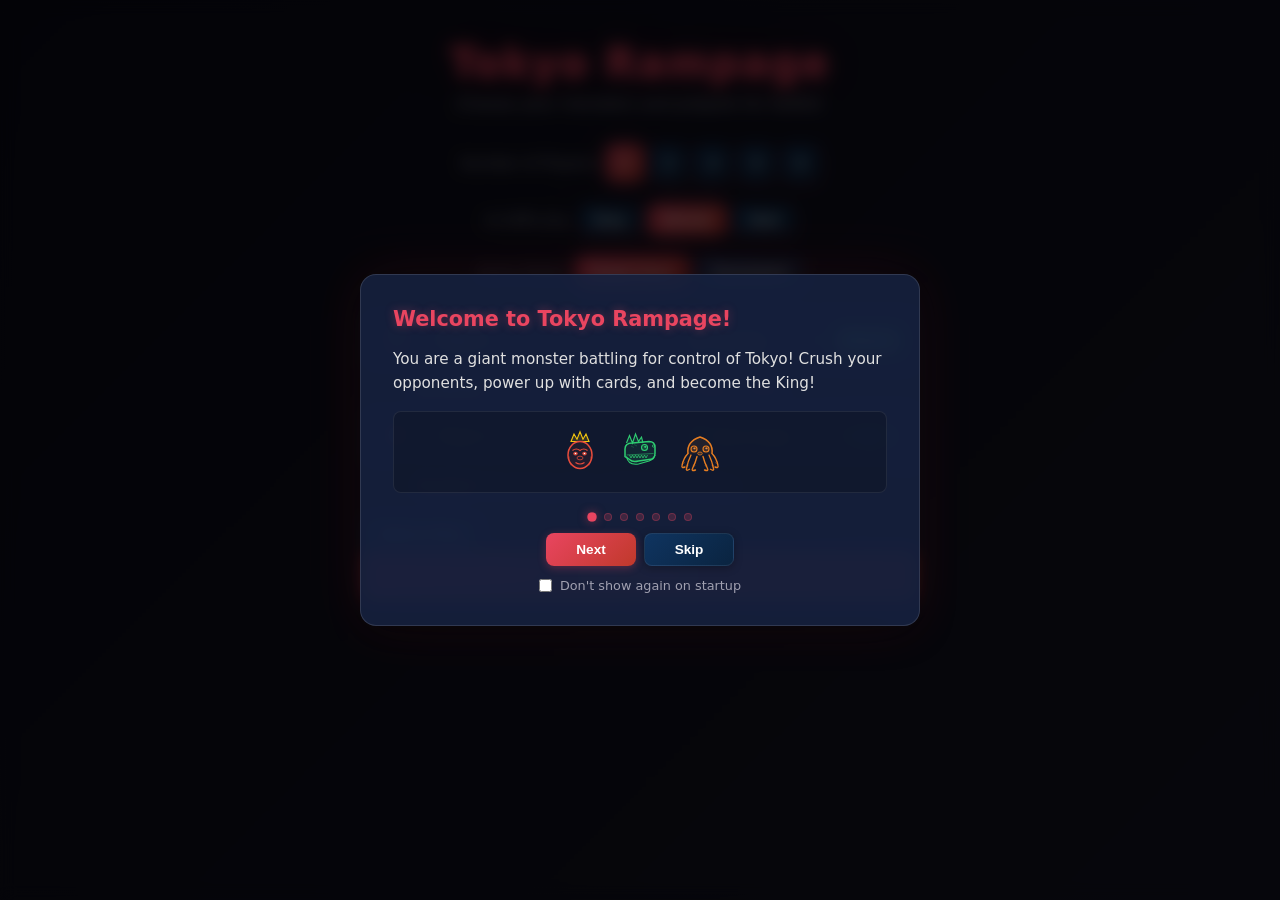
==== commit fb2be977: "Add mobile responsive UI and touch support - 3 breakpoints: 900px (tablet), 600px (large phone), 430" ====
--- a/index.html
+++ b/index.html
@@ -4,6 +4,9 @@
   <meta charset="UTF-8">
   <meta name="viewport" content="width=device-width, initial-scale=1.0">
   <title>Tokyo Rampage</title>
+  <meta name="theme-color" content="#1a1a2e">
+  <meta name="apple-mobile-web-app-capable" content="yes">
+  <meta name="apple-mobile-web-app-status-bar-style" content="black-translucent">
   <link rel="stylesheet" href="css/main.css">
   <link rel="stylesheet" href="css/monsters.css">
   <link rel="stylesheet" href="css/dice.css">
--- a/css/main.css
+++ b/css/main.css
@@ -263,6 +263,11 @@
   z-index: 999;
 }
 
+/* Touch optimization */
+button, .die.clickable, .store-card.buyable, .btn {
+  touch-action: manipulation;
+}
+
 /* Scrollbar */
 ::-webkit-scrollbar {
   width: 6px;
@@ -280,3 +285,85 @@
 ::-webkit-scrollbar-thumb:hover {
   background: linear-gradient(180deg, #e94560, #e94560);
 }
+
+/* ---- Responsive: Large phones / landscape ---- */
+@media (max-width: 600px) {
+  body {
+    -webkit-text-size-adjust: 100%;
+  }
+
+  .game-header {
+    flex-wrap: wrap;
+    padding: 8px 12px;
+    gap: 8px;
+  }
+
+  .game-header h1 {
+    font-size: 1rem;
+  }
+
+  .header-info {
+    width: 100%;
+    justify-content: center;
+    gap: 8px;
+    font-size: 0.75rem;
+  }
+
+  .dice-section {
+    flex-direction: column;
+    gap: 8px;
+    padding: 12px 8px;
+  }
+
+  .dice-actions {
+    justify-content: center;
+  }
+
+  .panel {
+    padding: 10px;
+  }
+
+  .log-section {
+    max-height: 100px;
+  }
+}
+
+/* ---- Responsive: Phone portrait ---- */
+@media (max-width: 430px) {
+  .game-header h1 {
+    font-size: 0.9rem;
+  }
+
+  .header-info {
+    font-size: 0.7rem;
+    gap: 6px;
+  }
+
+  .panel {
+    padding: 8px;
+  }
+
+  .btn {
+    min-height: 44px;
+    font-size: 0.85rem;
+  }
+
+  .btn-mute, #btn-help {
+    min-width: 44px;
+    min-height: 44px;
+  }
+
+  .log-section {
+    max-height: 80px;
+    padding: 6px 10px;
+  }
+
+  .dialog {
+    padding: 20px 16px;
+  }
+
+  .dialog-actions .btn {
+    min-height: 44px;
+    flex: 1;
+  }
+}
--- a/css/monsters.css
+++ b/css/monsters.css
@@ -284,6 +284,69 @@
   animation: monsterHit 0.4s ease;
 }
 
+/* Monsters — large phones */
+@media (max-width: 600px) {
+  .monster-card {
+    padding: 8px 10px;
+  }
+
+  .monster-emoji, .monster-emoji svg {
+    width: 28px;
+    height: 28px;
+  }
+
+  .monster-name {
+    font-size: 0.85rem;
+  }
+
+  .stat {
+    font-size: 0.75rem;
+  }
+
+  .hp-bar-container {
+    height: 14px;
+  }
+
+  .hp-text {
+    font-size: 0.6rem;
+  }
+}
+
+/* Monsters — phone portrait: 2-column grid */
+@media (max-width: 430px) {
+  #players-panel {
+    display: grid;
+    grid-template-columns: 1fr 1fr;
+    gap: 6px;
+  }
+
+  .monster-card {
+    margin-bottom: 0;
+    padding: 6px 8px;
+  }
+
+  .monster-header {
+    gap: 4px;
+    margin-bottom: 4px;
+  }
+
+  .monster-name {
+    font-size: 0.75rem;
+  }
+
+  .stat-row {
+    gap: 8px;
+  }
+
+  .stat {
+    font-size: 0.7rem;
+  }
+
+  .monster-cards {
+    margin-top: 4px;
+  }
+}
+
 @media (prefers-reduced-motion: reduce) {
   .monster-anim-crown,
   .monster-anim-jaw,
--- a/css/dice.css
+++ b/css/dice.css
@@ -119,3 +119,66 @@
 .die.landed {
   animation: diceLand 0.4s ease-out;
 }
+
+/* Touch feedback for dice */
+@media (hover: hover) {
+  .die.clickable:hover {
+    border-color: var(--accent);
+    transform: translateY(-4px);
+    box-shadow:
+      0 8px 20px rgba(0, 0, 0, 0.4),
+      0 0 12px rgba(233, 69, 96, 0.3),
+      inset 0 1px 0 rgba(255, 255, 255, 0.1);
+  }
+}
+
+@media (hover: none) {
+  .die.clickable:active {
+    border-color: var(--accent);
+    transform: scale(0.95);
+    box-shadow: 0 0 12px rgba(233, 69, 96, 0.3);
+  }
+}
+
+/* Dice — large phones */
+@media (max-width: 600px) {
+  .die {
+    width: 52px;
+    height: 52px;
+    font-size: 1.3rem;
+    border-radius: 10px;
+  }
+
+  .die svg {
+    width: 24px;
+    height: 24px;
+  }
+
+  #dice-container {
+    gap: 6px;
+  }
+
+  #reroll-info {
+    font-size: 0.75rem;
+    min-width: 80px;
+  }
+}
+
+/* Dice — phone portrait */
+@media (max-width: 430px) {
+  .die {
+    width: clamp(40px, 12vw, 52px);
+    height: clamp(40px, 12vw, 52px);
+    font-size: 1.1rem;
+  }
+
+  .die svg {
+    width: 20px;
+    height: 20px;
+  }
+
+  #dice-container {
+    gap: 4px;
+    flex-wrap: wrap;
+  }
+}
--- a/css/cards.css
+++ b/css/cards.css
@@ -143,3 +143,58 @@
 .btn-done:hover {
   box-shadow: var(--neon-green);
 }
+
+/* Touch feedback for buyable cards */
+@media (hover: none) {
+  .store-card.buyable:active {
+    background: rgba(15, 52, 96, 0.7);
+    transform: scale(0.98);
+  }
+}
+
+/* Cards — large phones */
+@media (max-width: 600px) {
+  .card-store-panel {
+    border-left: none;
+  }
+
+  .store-card {
+    padding: 8px 10px;
+  }
+
+  .card-name {
+    font-size: 0.8rem;
+  }
+
+  .card-description {
+    font-size: 0.7rem;
+  }
+
+  .card-cost {
+    font-size: 0.7rem;
+  }
+}
+
+/* Cards — phone portrait */
+@media (max-width: 430px) {
+  .card-slots {
+    flex-direction: row;
+    overflow-x: auto;
+    gap: 6px;
+    padding-bottom: 4px;
+    -webkit-overflow-scrolling: touch;
+  }
+
+  .store-card {
+    min-width: 200px;
+    flex-shrink: 0;
+  }
+
+  .card-actions {
+    flex-wrap: wrap;
+  }
+
+  .card-actions .btn {
+    min-height: 44px;
+  }
+}
--- a/css/tokyo.css
+++ b/css/tokyo.css
@@ -125,3 +125,46 @@
   font-size: 0.8rem;
   font-style: italic;
 }
+
+/* Tokyo — large phones */
+@media (max-width: 600px) {
+  .tokyo-slot {
+    width: clamp(140px, 40vw, 200px);
+    padding: 12px;
+  }
+
+  .tokyo-emoji svg {
+    width: 36px;
+    height: 36px;
+  }
+
+  .tokyo-name {
+    font-size: 0.75rem;
+  }
+
+  .tokyo-label {
+    font-size: 0.65rem;
+  }
+}
+
+/* Tokyo — phone portrait */
+@media (max-width: 430px) {
+  .tokyo-panel {
+    flex-direction: row;
+    gap: 8px;
+    padding: 8px;
+  }
+
+  .tokyo-slot {
+    width: 45%;
+    padding: 8px;
+  }
+
+  .tokyo-occupant {
+    min-height: 36px;
+  }
+
+  .tokyo-skyline {
+    height: 60px;
+  }
+}
--- a/css/animations.css
+++ b/css/animations.css
@@ -415,4 +415,107 @@
   .dice-section {
     flex-wrap: wrap;
   }
-}
+
+  .game-header {
+    padding: 8px 12px;
+  }
+
+  .game-header h1 {
+    font-size: 1.2rem;
+  }
+
+  .header-info {
+    gap: 12px;
+    font-size: 0.8rem;
+  }
+
+  .panel {
+    padding: 12px;
+  }
+
+  .dice-section {
+    padding: 12px 8px;
+  }
+
+  .log-section {
+    max-height: 100px;
+  }
+}
+
+/* Setup screen — large phones */
+@media (max-width: 600px) {
+  .setup-content {
+    padding: 24px 16px;
+  }
+
+  .setup-title {
+    font-size: 1.8rem;
+  }
+
+  .btn-count {
+    width: 44px;
+    height: 44px;
+    font-size: 0.95rem;
+  }
+
+  .player-setup-row {
+    flex-wrap: wrap;
+    gap: 8px;
+  }
+
+  .player-name-input,
+  .monster-select,
+  .btn-toggle-ai {
+    min-height: 44px;
+  }
+
+  .difficulty-selector,
+  .player-count-selector {
+    flex-wrap: wrap;
+    justify-content: center;
+  }
+}
+
+/* Setup screen — phone portrait */
+@media (max-width: 430px) {
+  .setup-title {
+    font-size: 1.5rem;
+  }
+
+  .setup-subtitle {
+    font-size: 0.85rem;
+    margin-bottom: 20px;
+  }
+
+  .player-setup-row {
+    flex-direction: column;
+    align-items: stretch;
+  }
+
+  .player-emoji {
+    align-self: center;
+  }
+
+  .player-name-input,
+  .monster-select {
+    width: 100%;
+  }
+
+  .btn-toggle-ai {
+    align-self: center;
+  }
+
+  .btn-start {
+    min-height: 48px;
+    font-size: 1rem;
+  }
+
+  .dialog {
+    padding: 20px 16px;
+  }
+
+  .winner-emoji svg {
+    width: 60px;
+    height: 60px;
+  }
+}
--- a/css/gameover.css
+++ b/css/gameover.css
@@ -154,3 +154,57 @@
 .gameover-actions .btn-setup {
   padding: 10px 24px;
 }
+
+/* Game over — large phones */
+@media (max-width: 600px) {
+  .gameover-screen {
+    padding: 20px 16px;
+  }
+
+  .gameover-winner-name {
+    font-size: 1.4rem;
+  }
+
+  .stats-table,
+  .standings-table {
+    font-size: 0.75rem;
+    display: block;
+    overflow-x: auto;
+    -webkit-overflow-scrolling: touch;
+  }
+
+  .stats-table th, .stats-table td,
+  .standings-table th, .standings-table td {
+    padding: 4px 3px;
+    white-space: nowrap;
+  }
+
+  .mvp-grid {
+    grid-template-columns: repeat(2, 1fr);
+  }
+}
+
+/* Game over — phone portrait */
+@media (max-width: 430px) {
+  .gameover-winner-svg svg {
+    width: 60px;
+    height: 60px;
+  }
+
+  .gameover-winner-name {
+    font-size: 1.2rem;
+  }
+
+  .gameover-actions .btn {
+    min-height: 44px;
+    flex: 1;
+  }
+
+  .mvp-grid {
+    grid-template-columns: 1fr;
+  }
+
+  .mvp-card {
+    padding: 8px;
+  }
+}
--- a/css/tutorial.css
+++ b/css/tutorial.css
@@ -263,3 +263,38 @@
 .tutorial-remember input[type="checkbox"] {
   accent-color: var(--accent);
 }
+
+/* Tutorial — phone portrait */
+@media (max-width: 430px) {
+  .tutorial-panel {
+    padding: 20px 16px;
+    max-height: 90vh;
+  }
+
+  .tutorial-step-title {
+    font-size: 1.1rem;
+  }
+
+  .tutorial-body {
+    font-size: 0.85rem;
+  }
+
+  .tutorial-monster-grid {
+    grid-template-columns: repeat(2, 1fr);
+  }
+
+  .tutorial-nav .btn {
+    min-height: 44px;
+    min-width: 80px;
+  }
+
+  .tutorial-zone-diagram {
+    flex-direction: column;
+    gap: 8px;
+  }
+
+  .tutorial-card-types {
+    flex-direction: column;
+    gap: 8px;
+  }
+}
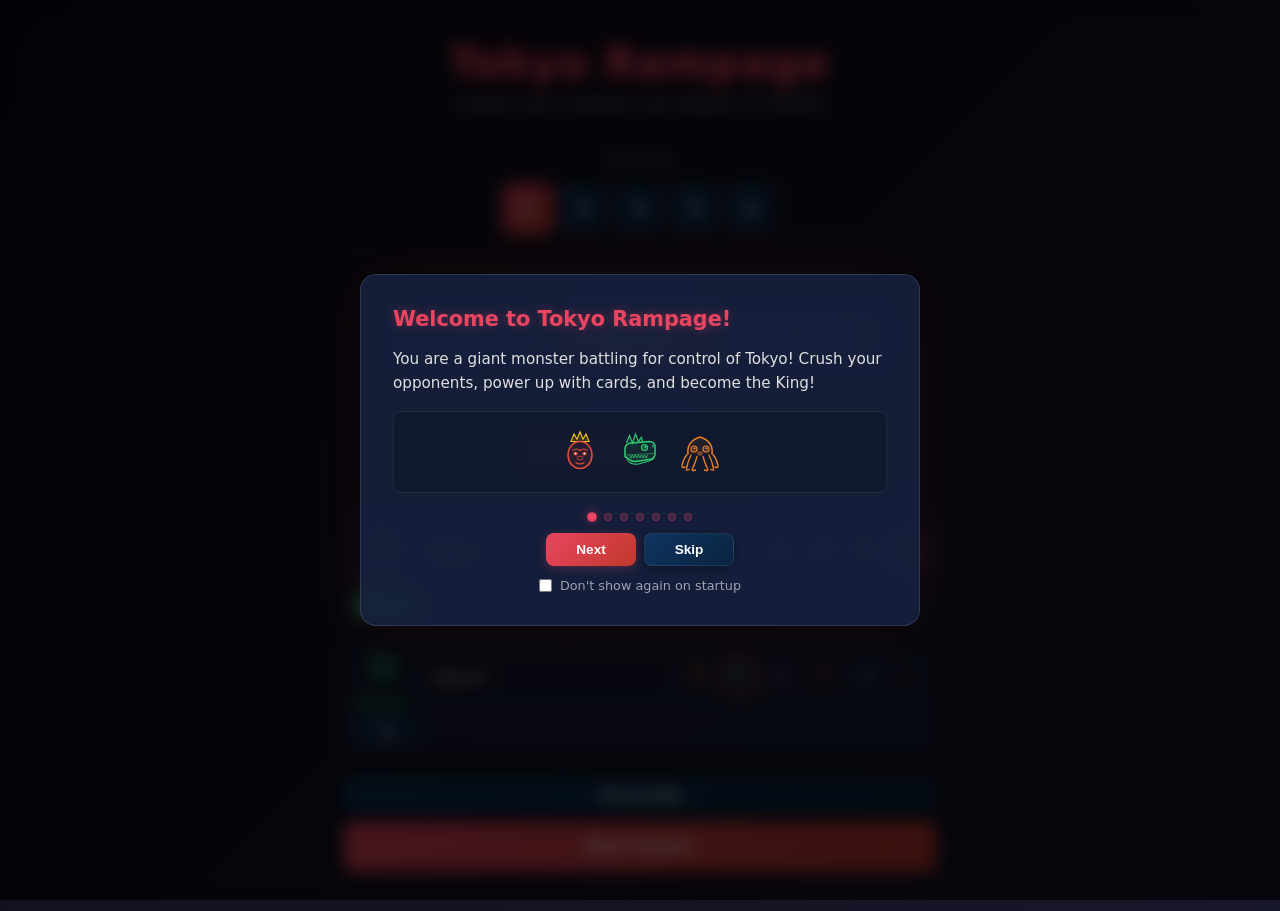
==== commit 7a5ba254: "Add app icon, manifest, and favicon for home screen support - icon.svg: neon claw marks over Tokyo s" ====
--- a/index.html
+++ b/index.html
@@ -7,6 +7,9 @@
   <meta name="theme-color" content="#1a1a2e">
   <meta name="apple-mobile-web-app-capable" content="yes">
   <meta name="apple-mobile-web-app-status-bar-style" content="black-translucent">
+  <link rel="manifest" href="manifest.json">
+  <link rel="icon" type="image/svg+xml" href="icon.svg">
+  <link rel="apple-touch-icon" href="apple-touch-icon.png">
   <link rel="stylesheet" href="css/main.css">
   <link rel="stylesheet" href="css/monsters.css">
   <link rel="stylesheet" href="css/dice.css">
--- a/css/main.css
+++ b/css/main.css
@@ -39,6 +39,26 @@
   /* Transitions */
   --ease-out-back: cubic-bezier(0.34, 1.56, 0.64, 1);
   --ease-smooth: cubic-bezier(0.4, 0, 0.2, 1);
+
+  /* Spacing scale */
+  --space-xs: 4px;
+  --space-sm: 8px;
+  --space-md: 12px;
+  --space-lg: 16px;
+  --space-xl: 24px;
+  --space-2xl: 32px;
+
+  /* Animation timing */
+  --duration-fast: 0.15s;
+  --duration-normal: 0.25s;
+  --duration-slow: 0.4s;
+
+  /* Icon sizes */
+  --icon-sm: 28px;
+  --icon-md: 36px;
+  --icon-lg: 48px;
+  --icon-xl: 56px;
+  --icon-2xl: 80px;
 }
 
 * {
@@ -138,7 +158,7 @@
 /* Main game grid */
 .game-grid {
   display: grid;
-  grid-template-columns: 260px 1fr 280px;
+  grid-template-columns: 220px 1fr 240px;
   grid-template-rows: 1fr auto auto;
   gap: 0;
   height: calc(100vh - 56px);
@@ -146,7 +166,7 @@
 
 /* Panels - Frosted Glass */
 .panel {
-  padding: 16px;
+  padding: 12px;
   border-right: 1px solid var(--glass-border);
   overflow-y: auto;
   background: var(--glass-bg);
@@ -214,20 +234,21 @@
   display: flex;
   align-items: center;
   justify-content: center;
-  gap: 16px;
-  padding: 16px 24px;
+  gap: 12px;
+  padding: 10px 16px;
   background: rgba(22, 33, 62, 0.7);
   backdrop-filter: blur(var(--glass-blur));
   -webkit-backdrop-filter: blur(var(--glass-blur));
   border-top: 1px solid var(--glass-border);
   box-shadow: inset 0 1px 0 rgba(255, 255, 255, 0.04);
-  transition: opacity 0.4s var(--ease-smooth), filter 0.4s var(--ease-smooth);
+  transition: opacity 0.4s var(--ease-smooth), filter 0.4s var(--ease-smooth), transform 0.3s var(--ease-smooth);
 }
 
 .dice-section.dice-inactive {
   opacity: 0.4;
   pointer-events: none;
   filter: grayscale(0.5);
+  transform: translateY(4px);
 }
 
 .dice-actions {
@@ -243,8 +264,8 @@
   backdrop-filter: blur(var(--glass-blur));
   -webkit-backdrop-filter: blur(var(--glass-blur));
   border-top: 1px solid var(--glass-border);
-  padding: 8px 16px;
-  max-height: 150px;
+  padding: 6px 12px;
+  max-height: 100px;
   overflow-y: auto;
   box-shadow: inset 0 1px 0 rgba(255, 255, 255, 0.04);
 }
@@ -263,6 +284,36 @@
   z-index: 999;
 }
 
+/* Setup / Game area transitions */
+#setup-screen {
+  transition: opacity var(--duration-slow) ease, transform var(--duration-slow) ease;
+}
+
+#setup-screen.fade-out {
+  opacity: 0;
+  transform: scale(0.97);
+  pointer-events: none;
+}
+
+#game-area {
+  opacity: 0;
+  transition: opacity var(--duration-slow) ease;
+}
+
+#game-area.visible {
+  opacity: 1;
+}
+
+/* Phase indicator highlight */
+#phase-info {
+  transition: color 0.3s ease, text-shadow 0.3s ease;
+}
+
+#phase-info.phase-highlight {
+  color: var(--accent);
+  text-shadow: 0 0 8px rgba(233, 69, 96, 0.5);
+}
+
 /* Touch optimization */
 button, .die.clickable, .store-card.buyable, .btn {
   touch-action: manipulation;
--- a/css/monsters.css
+++ b/css/monsters.css
@@ -1,11 +1,17 @@
-/* Monster/Player panels */
+/* Monster/Player panels — 2-column grid */
+#players-panel {
+  display: grid;
+  grid-template-columns: 1fr 1fr;
+  gap: 4px;
+}
+
 .monster-card {
   background: var(--glass-bg);
   border: 1px solid var(--glass-border);
   border-left: 3px solid var(--monster-color, var(--accent));
   border-radius: var(--radius);
-  padding: 10px 12px;
-  margin-bottom: 8px;
+  padding: 4px 8px;
+  margin-bottom: 0;
   transition: all 0.3s var(--ease-smooth);
   position: relative;
   overflow: hidden;
@@ -51,30 +57,35 @@
   filter: grayscale(0.8);
 }
 
+.monster-card:not(.dead):not(.active):hover {
+  background: rgba(22, 33, 62, 0.7);
+  border-color: rgba(255, 255, 255, 0.12);
+}
+
 .monster-header {
   display: flex;
   align-items: center;
-  gap: 8px;
-  margin-bottom: 8px;
+  gap: 4px;
+  margin-bottom: 2px;
 }
 
 .monster-emoji {
-  font-size: 1.5rem;
+  font-size: 1rem;
   display: flex;
   align-items: center;
   justify-content: center;
-  width: 36px;
-  height: 36px;
+  width: 22px;
+  height: 22px;
 }
 
 .monster-emoji svg {
-  width: 36px;
-  height: 36px;
+  width: 22px;
+  height: 22px;
 }
 
 .monster-name {
   font-weight: 600;
-  font-size: 0.95rem;
+  font-size: 0.8rem;
   flex: 1;
 }
 
@@ -129,17 +140,17 @@
 
 .hp-bar-container {
   position: relative;
-  height: 18px;
+  height: 10px;
   background: rgba(0, 0, 0, 0.4);
-  border-radius: 9px;
+  border-radius: 5px;
   overflow: hidden;
-  margin-bottom: 6px;
-  box-shadow: inset 0 2px 4px rgba(0, 0, 0, 0.3);
+  margin-bottom: 2px;
+  box-shadow: inset 0 1px 3px rgba(0, 0, 0, 0.3);
 }
 
 .hp-bar {
   height: 100%;
-  border-radius: 9px;
+  border-radius: 5px;
   transition: width 0.4s ease, background-color 0.4s ease;
   position: relative;
 }
@@ -151,8 +162,8 @@
   left: 0;
   right: 0;
   height: 50%;
-  background: linear-gradient(180deg, rgba(255, 255, 255, 0.25) 0%, transparent 100%);
-  border-radius: 9px 9px 0 0;
+  background: linear-gradient(180deg, rgba(255, 255, 255, 0.2) 0%, transparent 100%);
+  border-radius: 5px 5px 0 0;
   pointer-events: none;
 }
 
@@ -161,19 +172,20 @@
   top: 50%;
   left: 50%;
   transform: translate(-50%, -50%);
-  font-size: 0.7rem;
+  font-size: 0.5rem;
   font-weight: 700;
-  text-shadow: 0 1px 3px rgba(0, 0, 0, 0.9);
+  text-shadow: 0 1px 2px rgba(0, 0, 0, 0.9);
+  line-height: 1;
 }
 
 /* Stats */
 .stat-row {
   display: flex;
-  gap: 12px;
+  gap: 8px;
 }
 
 .stat {
-  font-size: 0.8rem;
+  font-size: 0.7rem;
   font-weight: 600;
 }
 
@@ -284,66 +296,18 @@
   animation: monsterHit 0.4s ease;
 }
 
-/* Monsters — large phones */
-@media (max-width: 600px) {
+/* Monsters — phone portrait */
+@media (max-width: 430px) {
   .monster-card {
-    padding: 8px 10px;
-  }
-
-  .monster-emoji, .monster-emoji svg {
-    width: 28px;
-    height: 28px;
+    padding: 3px 6px;
   }
 
   .monster-name {
-    font-size: 0.85rem;
+    font-size: 0.7rem;
   }
 
   .stat {
-    font-size: 0.75rem;
-  }
-
-  .hp-bar-container {
-    height: 14px;
-  }
-
-  .hp-text {
     font-size: 0.6rem;
-  }
-}
-
-/* Monsters — phone portrait: 2-column grid */
-@media (max-width: 430px) {
-  #players-panel {
-    display: grid;
-    grid-template-columns: 1fr 1fr;
-    gap: 6px;
-  }
-
-  .monster-card {
-    margin-bottom: 0;
-    padding: 6px 8px;
-  }
-
-  .monster-header {
-    gap: 4px;
-    margin-bottom: 4px;
-  }
-
-  .monster-name {
-    font-size: 0.75rem;
-  }
-
-  .stat-row {
-    gap: 8px;
-  }
-
-  .stat {
-    font-size: 0.7rem;
-  }
-
-  .monster-cards {
-    margin-top: 4px;
   }
 }
 
--- a/css/cards.css
+++ b/css/cards.css
@@ -144,6 +144,34 @@
   box-shadow: var(--neon-green);
 }
 
+/* Card breathing animation */
+@keyframes cardBreathe {
+  0%, 100% { transform: scale(1); }
+  50% { transform: scale(1.008); }
+}
+
+.store-card {
+  animation: cardBreathe 4s ease-in-out infinite;
+}
+
+.store-card:nth-child(1) { animation-delay: 0s; }
+.store-card:nth-child(2) { animation-delay: 1.3s; }
+.store-card:nth-child(3) { animation-delay: 2.6s; }
+
+/* Buyable shimmer */
+.store-card.buyable::after {
+  content: '';
+  position: absolute;
+  inset: 0;
+  background: linear-gradient(135deg, transparent 40%, rgba(241, 196, 15, 0.05) 50%, transparent 60%);
+  pointer-events: none;
+  border-radius: var(--radius);
+}
+
+@media (prefers-reduced-motion: reduce) {
+  .store-card { animation: none; }
+}
+
 /* Touch feedback for buyable cards */
 @media (hover: none) {
   .store-card.buyable:active {
--- a/css/tokyo.css
+++ b/css/tokyo.css
@@ -4,7 +4,7 @@
   flex-direction: column;
   align-items: center;
   justify-content: center;
-  gap: 16px;
+  gap: 12px;
   background: var(--glass-bg);
   position: relative;
   overflow: hidden;
@@ -37,10 +37,10 @@
 }
 
 .tokyo-slot {
-  width: 200px;
+  width: 180px;
   border: 2px dashed rgba(255, 255, 255, 0.1);
   border-radius: 12px;
-  padding: 16px;
+  padding: 12px;
   text-align: center;
   background: rgba(26, 26, 62, 0.5);
   backdrop-filter: blur(6px);
@@ -90,7 +90,7 @@
 }
 
 .tokyo-occupant {
-  min-height: 50px;
+  min-height: 40px;
   display: flex;
   align-items: center;
   justify-content: center;
@@ -111,8 +111,8 @@
 }
 
 .tokyo-emoji svg {
-  width: 48px;
-  height: 48px;
+  width: 40px;
+  height: 40px;
 }
 
 .tokyo-name {
@@ -124,6 +124,30 @@
   color: var(--text-secondary);
   font-size: 0.8rem;
   font-style: italic;
+}
+
+/* Tokyo ambient animations */
+@keyframes emptySlotPulse {
+  0%, 100% { border-color: rgba(255, 255, 255, 0.1); }
+  50% { border-color: rgba(255, 255, 255, 0.18); }
+}
+
+.tokyo-slot:not(.occupied):not(.hidden-slot) {
+  animation: emptySlotPulse 4s ease-in-out infinite;
+}
+
+@keyframes skylineFlicker {
+  0%, 100% { opacity: 0.2; }
+  50% { opacity: 0.25; }
+}
+
+.tokyo-skyline {
+  animation: skylineFlicker 6s ease-in-out infinite;
+}
+
+@media (prefers-reduced-motion: reduce) {
+  .tokyo-slot:not(.occupied):not(.hidden-slot),
+  .tokyo-skyline { animation: none; }
 }
 
 /* Tokyo — large phones */
--- a/css/animations.css
+++ b/css/animations.css
@@ -1,9 +1,23 @@
 /* Setup Screen */
 .setup-content {
-  max-width: 600px;
+  max-width: 640px;
   margin: 0 auto;
   padding: 40px 24px;
 }
+
+/* Staggered entrance animation */
+.setup-content > * {
+  animation: fadeIn 0.4s ease both;
+}
+.setup-content > *:nth-child(1) { animation-delay: 0s; }
+.setup-content > *:nth-child(2) { animation-delay: 0.05s; }
+.setup-content > *:nth-child(3) { animation-delay: 0.1s; }
+.setup-content > *:nth-child(4) { animation-delay: 0.15s; }
+.setup-content > *:nth-child(5) { animation-delay: 0.2s; }
+.setup-content > *:nth-child(6) { animation-delay: 0.25s; }
+.setup-content > *:nth-child(7) { animation-delay: 0.3s; }
+.setup-content > *:nth-child(8) { animation-delay: 0.35s; }
+.setup-content > *:nth-child(9) { animation-delay: 0.4s; }
 
 .setup-title {
   font-size: 2.5rem;
@@ -36,26 +50,38 @@
 .setup-subtitle {
   text-align: center;
   color: var(--text-secondary);
-  margin-bottom: 32px;
+  margin-bottom: 40px;
+}
+
+/* Section labels — full width so they sit above buttons in flex containers */
+.setup-section-label {
+  display: block;
+  width: 100%;
+  flex-basis: 100%;
+  text-align: center;
+  font-size: 0.75rem;
+  text-transform: uppercase;
+  letter-spacing: 2px;
+  color: var(--text-secondary);
+  margin-bottom: 10px;
 }
 
 .player-count-selector {
   display: flex;
   align-items: center;
   justify-content: center;
+  flex-wrap: wrap;
   gap: 8px;
   margin-bottom: 24px;
-}
-
-.player-count-selector label {
-  color: var(--text-secondary);
-  font-size: 0.9rem;
+  padding-bottom: 20px;
+  border-bottom: 1px solid var(--glass-border);
 }
 
 .btn-count {
-  width: 36px;
-  height: 36px;
+  width: 48px;
+  height: 48px;
   padding: 0;
+  font-size: 1.1rem;
   display: flex;
   align-items: center;
   justify-content: center;
@@ -73,13 +99,73 @@
   display: flex;
   align-items: center;
   justify-content: center;
+  flex-wrap: wrap;
   gap: 8px;
   margin-bottom: 24px;
-}
-
-.difficulty-selector label {
-  color: var(--text-secondary, #a0a0b0);
+  padding-bottom: 20px;
+  border-bottom: 1px solid var(--glass-border);
+}
+
+/* Difficulty card buttons */
+.btn-difficulty {
+  display: flex;
+  flex-direction: column;
+  align-items: center;
+  gap: 2px;
+  padding: 10px 12px;
+  min-width: 0;
+  flex: 1 1 0;
+  max-width: 160px;
+  border-radius: var(--radius);
+  background: linear-gradient(135deg, var(--bg-card), #0a2440);
+  border: 1px solid var(--glass-border);
+  cursor: pointer;
+  color: var(--text-primary);
+  transition: all 0.25s var(--ease-smooth);
+}
+
+.btn-difficulty:hover {
+  border-color: rgba(255, 255, 255, 0.2);
+  background: rgba(15, 52, 96, 0.7);
+}
+
+.btn-difficulty.selected {
+  background: linear-gradient(135deg, #e94560, #c0392b);
+  border-color: var(--accent);
+  box-shadow: var(--neon-red);
+}
+
+.difficulty-label {
+  font-weight: 700;
   font-size: 0.9rem;
+}
+
+.difficulty-desc {
+  font-size: 0.65rem;
+  font-weight: 400;
+  opacity: 0.7;
+}
+
+/* Game mode selector */
+.gamemode-selector {
+  display: flex;
+  align-items: center;
+  justify-content: center;
+  flex-wrap: wrap;
+  gap: 8px;
+  margin-bottom: 24px;
+  padding-bottom: 20px;
+  border-bottom: 1px solid var(--glass-border);
+}
+
+/* Series selector */
+.series-selector {
+  display: flex;
+  align-items: center;
+  justify-content: center;
+  flex-wrap: wrap;
+  gap: 8px;
+  margin-bottom: 24px;
 }
 
 .player-list {
@@ -92,8 +178,9 @@
 .player-setup-row {
   display: flex;
   align-items: center;
-  gap: 10px;
-  padding: 10px 12px;
+  flex-wrap: wrap;
+  gap: 8px;
+  padding: 8px 10px;
   background: var(--glass-bg);
   border-radius: var(--radius);
   border: 1px solid var(--glass-border);
@@ -107,18 +194,78 @@
   border-color: rgba(255, 255, 255, 0.12);
 }
 
-.player-emoji {
-  font-size: 1.5rem;
-  width: 40px;
+/* Monster portrait preview in player row */
+.player-monster-preview {
+  display: flex;
+  flex-direction: column;
+  align-items: center;
+  gap: 2px;
+  min-width: 56px;
+}
+
+.player-preview-svg svg {
+  width: 44px;
+  height: 44px;
+}
+
+.player-preview-name {
+  font-size: 0.65rem;
+  font-weight: 600;
   text-align: center;
-  display: flex;
-  align-items: center;
-  justify-content: center;
-}
-
-.player-emoji svg {
+  letter-spacing: 0.5px;
+}
+
+/* Monster picker grid */
+.monster-picker-grid {
+  display: flex;
+  gap: 6px;
+  flex-wrap: wrap;
+}
+
+.monster-picker-tile {
   width: 36px;
   height: 36px;
+  display: flex;
+  align-items: center;
+  justify-content: center;
+  border-radius: 8px;
+  border: 2px solid var(--glass-border);
+  background: rgba(26, 26, 46, 0.5);
+  cursor: pointer;
+  transition: all 0.2s var(--ease-smooth);
+}
+
+.monster-picker-tile:hover:not(.disabled) {
+  border-color: rgba(255, 255, 255, 0.3);
+  background: rgba(26, 26, 62, 0.7);
+  transform: translateY(-2px);
+}
+
+.monster-picker-tile.selected {
+  border-color: var(--tile-color, var(--accent));
+  box-shadow: 0 0 10px color-mix(in srgb, var(--tile-color, var(--accent)) 40%, transparent);
+  background: rgba(26, 26, 62, 0.8);
+}
+
+.monster-picker-tile.disabled {
+  opacity: 0.25;
+  pointer-events: none;
+  filter: grayscale(0.8);
+}
+
+.monster-picker-tile svg {
+  width: 28px;
+  height: 28px;
+}
+
+/* Ability info inside player row */
+.ability-info {
+  width: 100%;
+  flex-basis: 100%;
+  font-size: 0.75rem;
+  color: var(--text-secondary);
+  padding-top: 6px;
+  border-top: 1px solid rgba(255, 255, 255, 0.04);
 }
 
 .player-name-input {
@@ -169,12 +316,24 @@
   border: 1px solid var(--glass-border);
 }
 
+.btn-how-to-play {
+  display: block;
+  width: 100%;
+  margin-bottom: 10px;
+}
+
 .btn-start {
   display: block;
   width: 100%;
   padding: 14px;
   font-size: 1.1rem;
   letter-spacing: 1px;
+  animation: startPulse 2s ease-in-out infinite;
+}
+
+@keyframes startPulse {
+  0%, 100% { box-shadow: 0 2px 8px rgba(233, 69, 96, 0.3); }
+  50% { box-shadow: 0 2px 16px rgba(233, 69, 96, 0.5), 0 0 32px rgba(233, 69, 96, 0.2); }
 }
 
 /* Dialog Overlay */
@@ -464,15 +623,24 @@
   }
 
   .player-name-input,
-  .monster-select,
   .btn-toggle-ai {
     min-height: 44px;
   }
 
   .difficulty-selector,
-  .player-count-selector {
+  .player-count-selector,
+  .gamemode-selector {
     flex-wrap: wrap;
     justify-content: center;
+  }
+
+  .player-preview-svg svg {
+    width: 44px;
+    height: 44px;
+  }
+
+  .player-monster-preview {
+    min-width: 56px;
   }
 }
 
@@ -492,12 +660,15 @@
     align-items: stretch;
   }
 
-  .player-emoji {
+  .player-monster-preview {
     align-self: center;
   }
 
-  .player-name-input,
-  .monster-select {
+  .monster-picker-grid {
+    justify-content: center;
+  }
+
+  .player-name-input {
     width: 100%;
   }
 
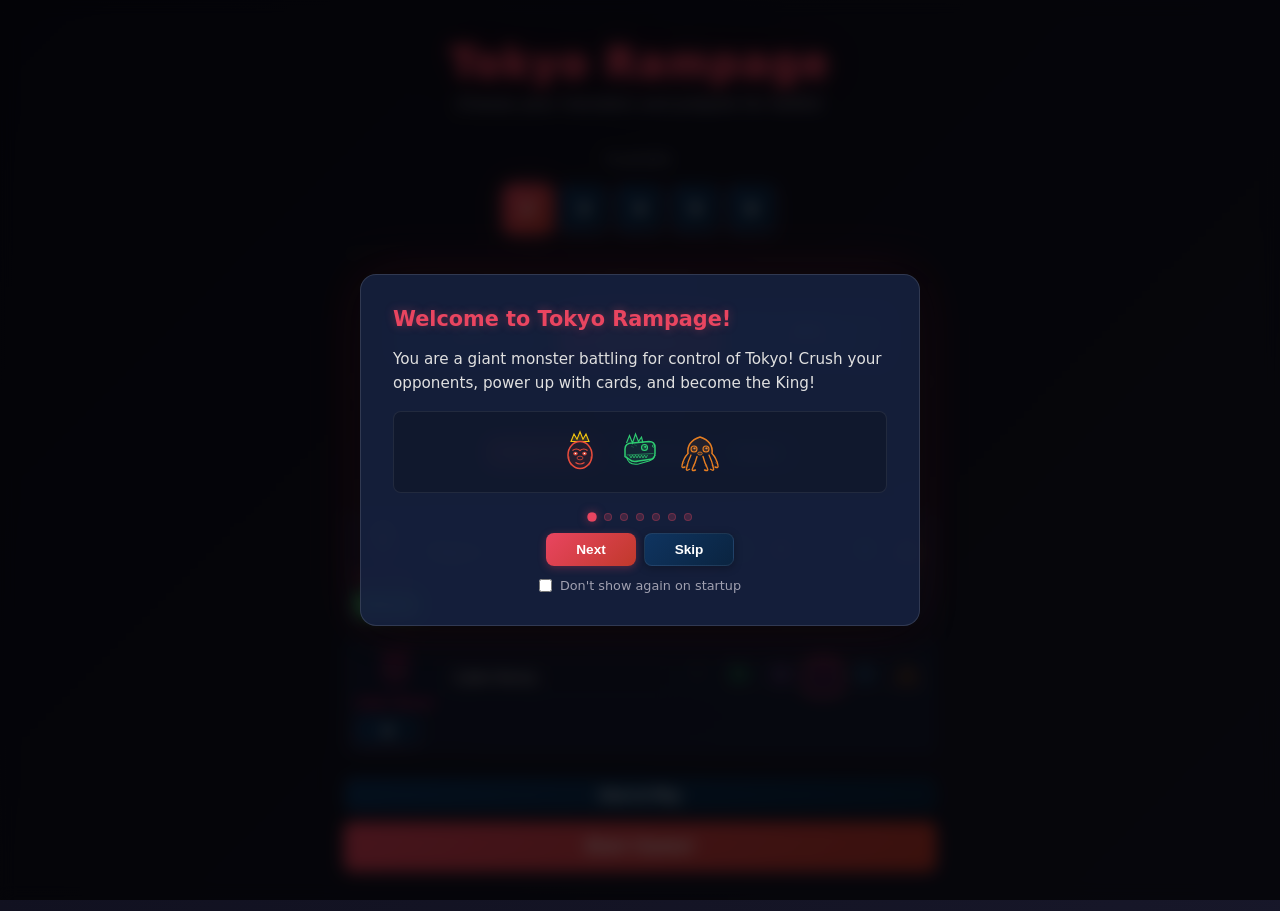
==== commit 74014fa3: "Add online multiplayer foundation Server (server/): - WebSocket server with room management (create/" ====
--- a/index.html
+++ b/index.html
@@ -18,6 +18,7 @@
   <link rel="stylesheet" href="css/animations.css">
   <link rel="stylesheet" href="css/gameover.css">
   <link rel="stylesheet" href="css/tournament.css">
+  <link rel="stylesheet" href="css/multiplayer.css">
   <link rel="stylesheet" href="css/tutorial.css">
 </head>
 <body>
--- a/css/multiplayer.css
+++ b/css/multiplayer.css
@@ -0,0 +1,143 @@
+/* Lobby */
+.lobby-content {
+  max-width: 480px;
+}
+
+.lobby-choice {
+  display: flex;
+  gap: 12px;
+  justify-content: center;
+  margin-bottom: 24px;
+}
+
+.lobby-btn {
+  min-width: 140px;
+  padding: 12px 24px;
+}
+
+.lobby-field {
+  margin-bottom: 20px;
+}
+
+.lobby-input {
+  display: block;
+  width: 100%;
+  margin-top: 8px;
+  min-height: 44px;
+}
+
+.lobby-code-input {
+  font-family: monospace;
+}
+
+.lobby-status {
+  text-align: center;
+  color: var(--text-secondary);
+  margin: 12px 0;
+  font-size: 0.85rem;
+}
+
+/* Room code display */
+.lobby-room-code {
+  text-align: center;
+  margin-bottom: 16px;
+}
+
+.lobby-code-display {
+  font-size: 2.5rem;
+  font-weight: 800;
+  letter-spacing: 12px;
+  color: var(--accent);
+  text-shadow: var(--neon-red);
+  padding: 12px;
+  font-family: monospace;
+}
+
+.lobby-share {
+  display: flex;
+  justify-content: center;
+  margin-bottom: 20px;
+}
+
+.lobby-share-btn {
+  font-size: 0.85rem;
+}
+
+/* Player list */
+.lobby-player-list {
+  display: flex;
+  flex-direction: column;
+  gap: 6px;
+  margin-bottom: 20px;
+}
+
+.lobby-player {
+  display: flex;
+  justify-content: space-between;
+  align-items: center;
+  padding: 8px 12px;
+  background: var(--glass-bg);
+  border: 1px solid var(--glass-border);
+  border-radius: var(--radius);
+}
+
+.lobby-player-local {
+  border-color: var(--accent);
+  box-shadow: 0 0 8px rgba(233, 69, 96, 0.2);
+}
+
+.lobby-player-disconnected {
+  opacity: 0.4;
+}
+
+.lobby-player-name {
+  font-weight: 600;
+  font-size: 0.9rem;
+}
+
+.lobby-player-status {
+  font-size: 0.75rem;
+  color: var(--vp-color);
+}
+
+.lobby-player-disconnected .lobby-player-status {
+  color: var(--hp-color);
+}
+
+/* Connection indicator in game header */
+.connection-dot {
+  width: 8px;
+  height: 8px;
+  border-radius: 50%;
+  display: inline-block;
+  margin-left: 8px;
+}
+
+.connection-dot.connected { background: var(--vp-color); }
+.connection-dot.reconnecting { background: var(--energy-color); animation: pulse 1s infinite; }
+.connection-dot.disconnected { background: var(--hp-color); }
+
+/* Waiting overlay */
+.waiting-indicator {
+  text-align: center;
+  padding: 8px;
+  color: var(--text-secondary);
+  font-size: 0.8rem;
+  animation: pulse 2s ease-in-out infinite;
+}
+
+/* Responsive */
+@media (max-width: 430px) {
+  .lobby-code-display {
+    font-size: 2rem;
+    letter-spacing: 8px;
+  }
+
+  .lobby-choice {
+    flex-direction: column;
+  }
+
+  .lobby-btn {
+    width: 100%;
+  }
+}
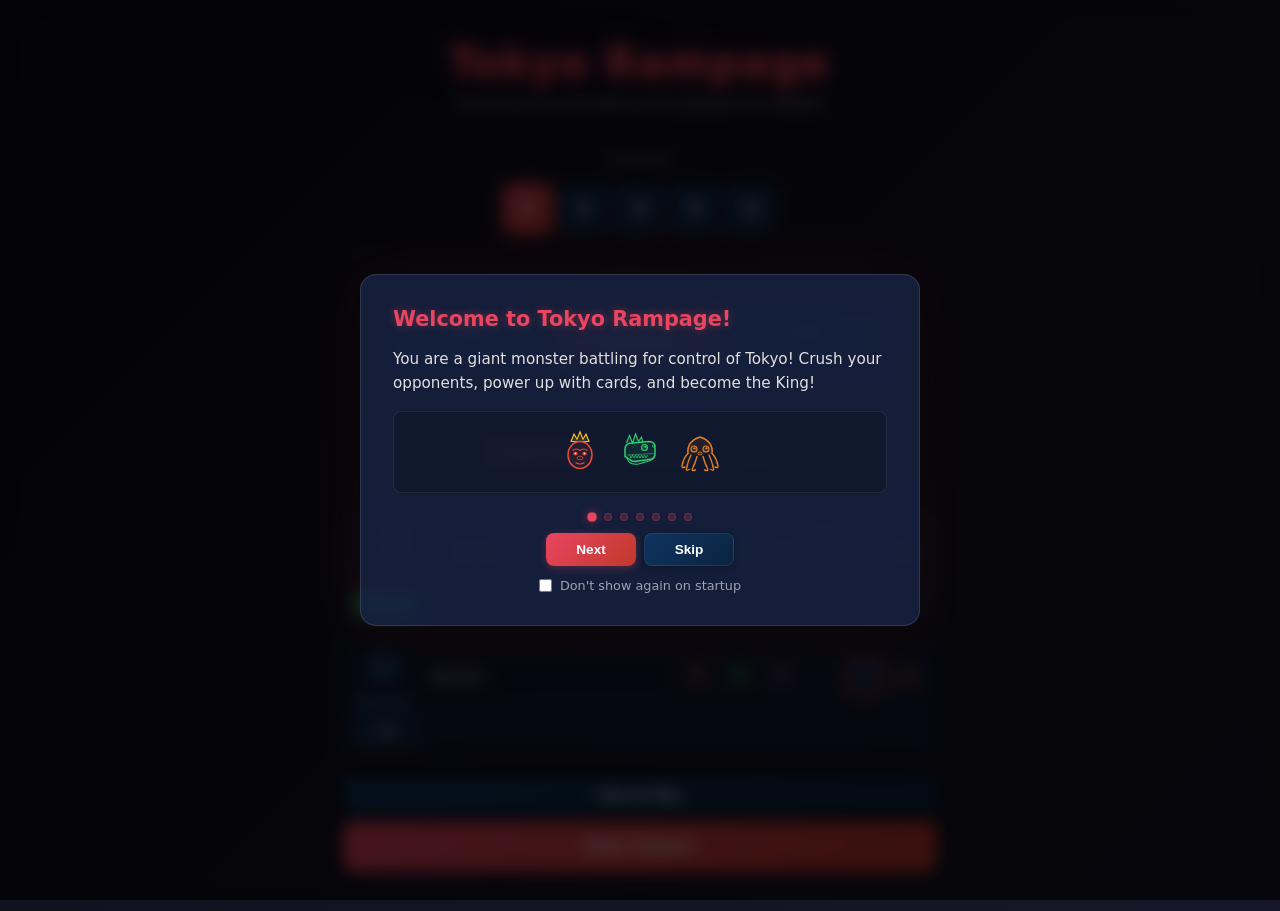
==== commit 989a5a05: "Fix white bars on iPhone: extend dark background to safe areas - Set viewport-fit=cover to fill enti" ====
--- a/index.html
+++ b/index.html
@@ -2,9 +2,9 @@
 <html lang="en">
 <head>
   <meta charset="UTF-8">
-  <meta name="viewport" content="width=device-width, initial-scale=1.0">
+  <meta name="viewport" content="width=device-width, initial-scale=1.0, viewport-fit=cover">
   <title>Tokyo Rampage</title>
-  <meta name="theme-color" content="#1a1a2e">
+  <meta name="theme-color" content="#0d0d1a">
   <meta name="apple-mobile-web-app-capable" content="yes">
   <meta name="apple-mobile-web-app-status-bar-style" content="black-translucent">
   <link rel="manifest" href="manifest.json">
--- a/css/main.css
+++ b/css/main.css
@@ -67,6 +67,10 @@
   box-sizing: border-box;
 }
 
+html {
+  background: #0d0d1a;
+}
+
 body {
   font-family: 'Segoe UI', system-ui, -apple-system, sans-serif;
   background: linear-gradient(135deg, #0d0d1a, #1a1a2e, #16213e, #0d0d1a);
@@ -75,6 +79,7 @@
   color: var(--text-primary);
   min-height: 100vh;
   overflow-x: hidden;
+  padding: env(safe-area-inset-top) env(safe-area-inset-right) env(safe-area-inset-bottom) env(safe-area-inset-left);
 }
 
 @keyframes bgShift {
--- a/css/multiplayer.css
+++ b/css/multiplayer.css
@@ -1,6 +1,6 @@
 /* Lobby */
 .lobby-content {
-  max-width: 480px;
+  max-width: 640px;
 }
 
 .lobby-choice {
@@ -37,71 +37,86 @@
   font-size: 0.85rem;
 }
 
-/* Room code display */
-.lobby-room-code {
-  text-align: center;
+/* Room code header (inline) */
+.lobby-room-header {
+  display: flex;
+  align-items: center;
+  justify-content: center;
+  gap: 12px;
   margin-bottom: 16px;
 }
 
-.lobby-code-display {
-  font-size: 2.5rem;
+.lobby-room-code {
+  display: flex;
+  align-items: baseline;
+  gap: 6px;
+}
+
+.lobby-code-inline {
+  font-size: 1.6rem;
   font-weight: 800;
-  letter-spacing: 12px;
+  letter-spacing: 6px;
   color: var(--accent);
   text-shadow: var(--neon-red);
-  padding: 12px;
   font-family: monospace;
 }
 
-.lobby-share {
-  display: flex;
-  justify-content: center;
-  margin-bottom: 20px;
+.lobby-share-btn {
+  font-size: 0.8rem;
+  padding: 6px 12px;
 }
 
-.lobby-share-btn {
-  font-size: 0.85rem;
+/* Open slot (waiting for player) */
+.lobby-open-slot {
+  color: var(--text-secondary);
+  font-style: italic;
+  display: flex;
+  align-items: center;
+  opacity: 0.6;
 }
 
-/* Player list */
-.lobby-player-list {
-  display: flex;
-  flex-direction: column;
-  gap: 6px;
-  margin-bottom: 20px;
+.lobby-row-open {
+  opacity: 0.65;
+  border-style: dashed;
 }
 
-.lobby-player {
-  display: flex;
-  justify-content: space-between;
-  align-items: center;
-  padding: 8px 12px;
-  background: var(--glass-bg);
-  border: 1px solid var(--glass-border);
-  border-radius: var(--radius);
-}
-
-.lobby-player-local {
+.lobby-row-local {
   border-color: var(--accent);
   box-shadow: 0 0 8px rgba(233, 69, 96, 0.2);
 }
 
-.lobby-player-disconnected {
-  opacity: 0.4;
-}
-
-.lobby-player-name {
+.lobby-readonly-name {
+  display: flex;
+  align-items: center;
   font-weight: 600;
   font-size: 0.9rem;
 }
 
-.lobby-player-status {
-  font-size: 0.75rem;
+/* Status badges */
+.lobby-player-status-badge {
+  font-size: 0.7rem;
+  font-weight: 600;
+  padding: 4px 10px;
+  border-radius: 12px;
+  background: rgba(46, 204, 113, 0.15);
   color: var(--vp-color);
+  white-space: nowrap;
 }
 
-.lobby-player-disconnected .lobby-player-status {
-  color: var(--hp-color);
+.lobby-you-badge {
+  background: rgba(233, 69, 96, 0.15);
+  color: var(--accent);
+}
+
+.lobby-preview-empty {
+  display: flex;
+  align-items: center;
+  justify-content: center;
+  width: 44px;
+  height: 44px;
+  font-size: 1.5rem;
+  color: var(--text-secondary);
+  opacity: 0.4;
 }
 
 /* Connection indicator in game header */
@@ -128,9 +143,9 @@
 
 /* Responsive */
 @media (max-width: 430px) {
-  .lobby-code-display {
-    font-size: 2rem;
-    letter-spacing: 8px;
+  .lobby-code-inline {
+    font-size: 1.3rem;
+    letter-spacing: 4px;
   }
 
   .lobby-choice {
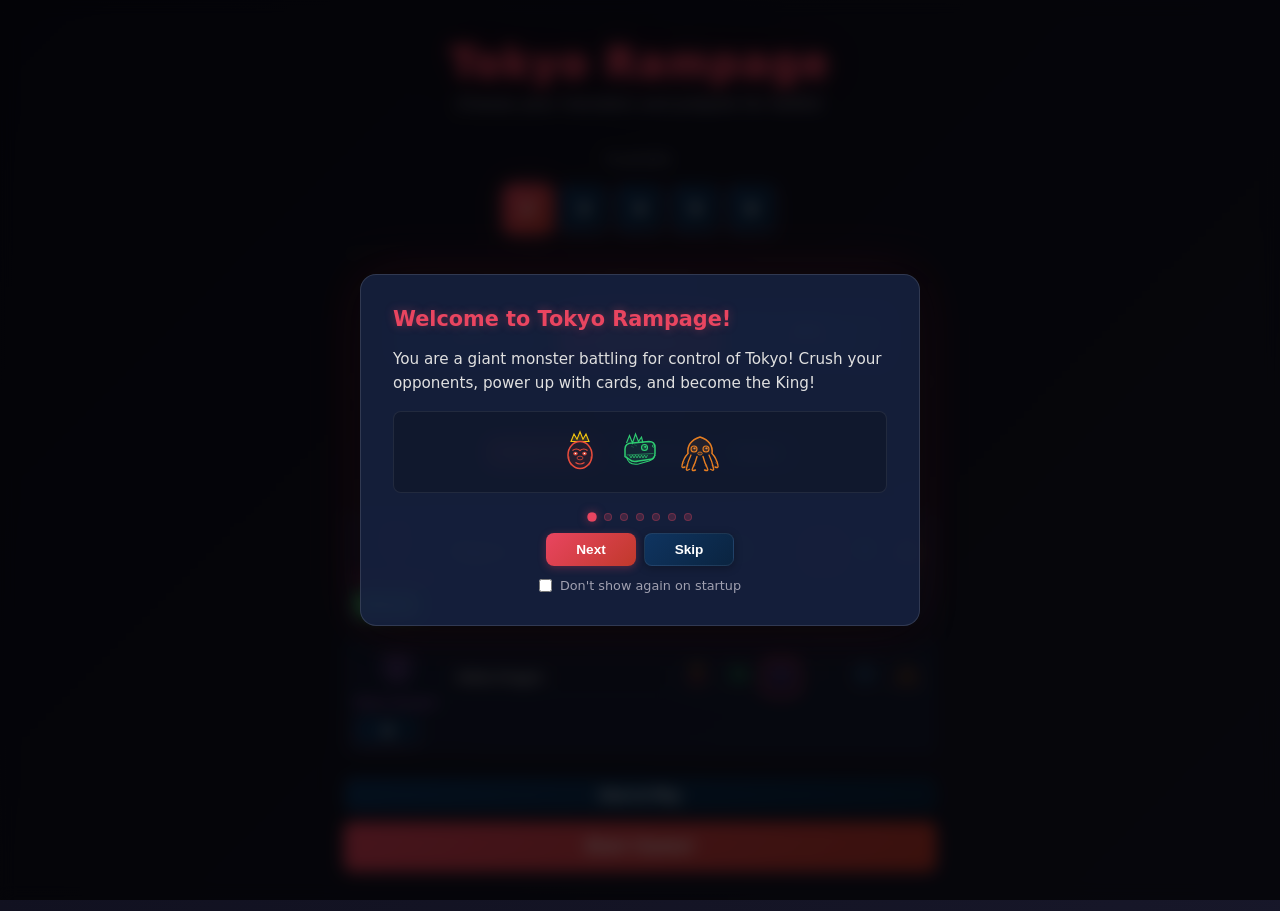
==== commit a4bb66c4: "Disable pinch-to-zoom and double-tap zoom on mobile Co-Authored-By: Claude Opus 4.6 (1M context) <no" ====
--- a/index.html
+++ b/index.html
@@ -2,7 +2,7 @@
 <html lang="en">
 <head>
   <meta charset="UTF-8">
-  <meta name="viewport" content="width=device-width, initial-scale=1.0, viewport-fit=cover">
+  <meta name="viewport" content="width=device-width, initial-scale=1.0, maximum-scale=1.0, user-scalable=no, viewport-fit=cover">
   <title>Tokyo Rampage</title>
   <meta name="theme-color" content="#0d0d1a">
   <meta name="apple-mobile-web-app-capable" content="yes">
--- a/css/main.css
+++ b/css/main.css
@@ -80,6 +80,7 @@
   min-height: 100vh;
   overflow-x: hidden;
   padding: env(safe-area-inset-top) env(safe-area-inset-right) env(safe-area-inset-bottom) env(safe-area-inset-left);
+  touch-action: manipulation;
 }
 
 @keyframes bgShift {
